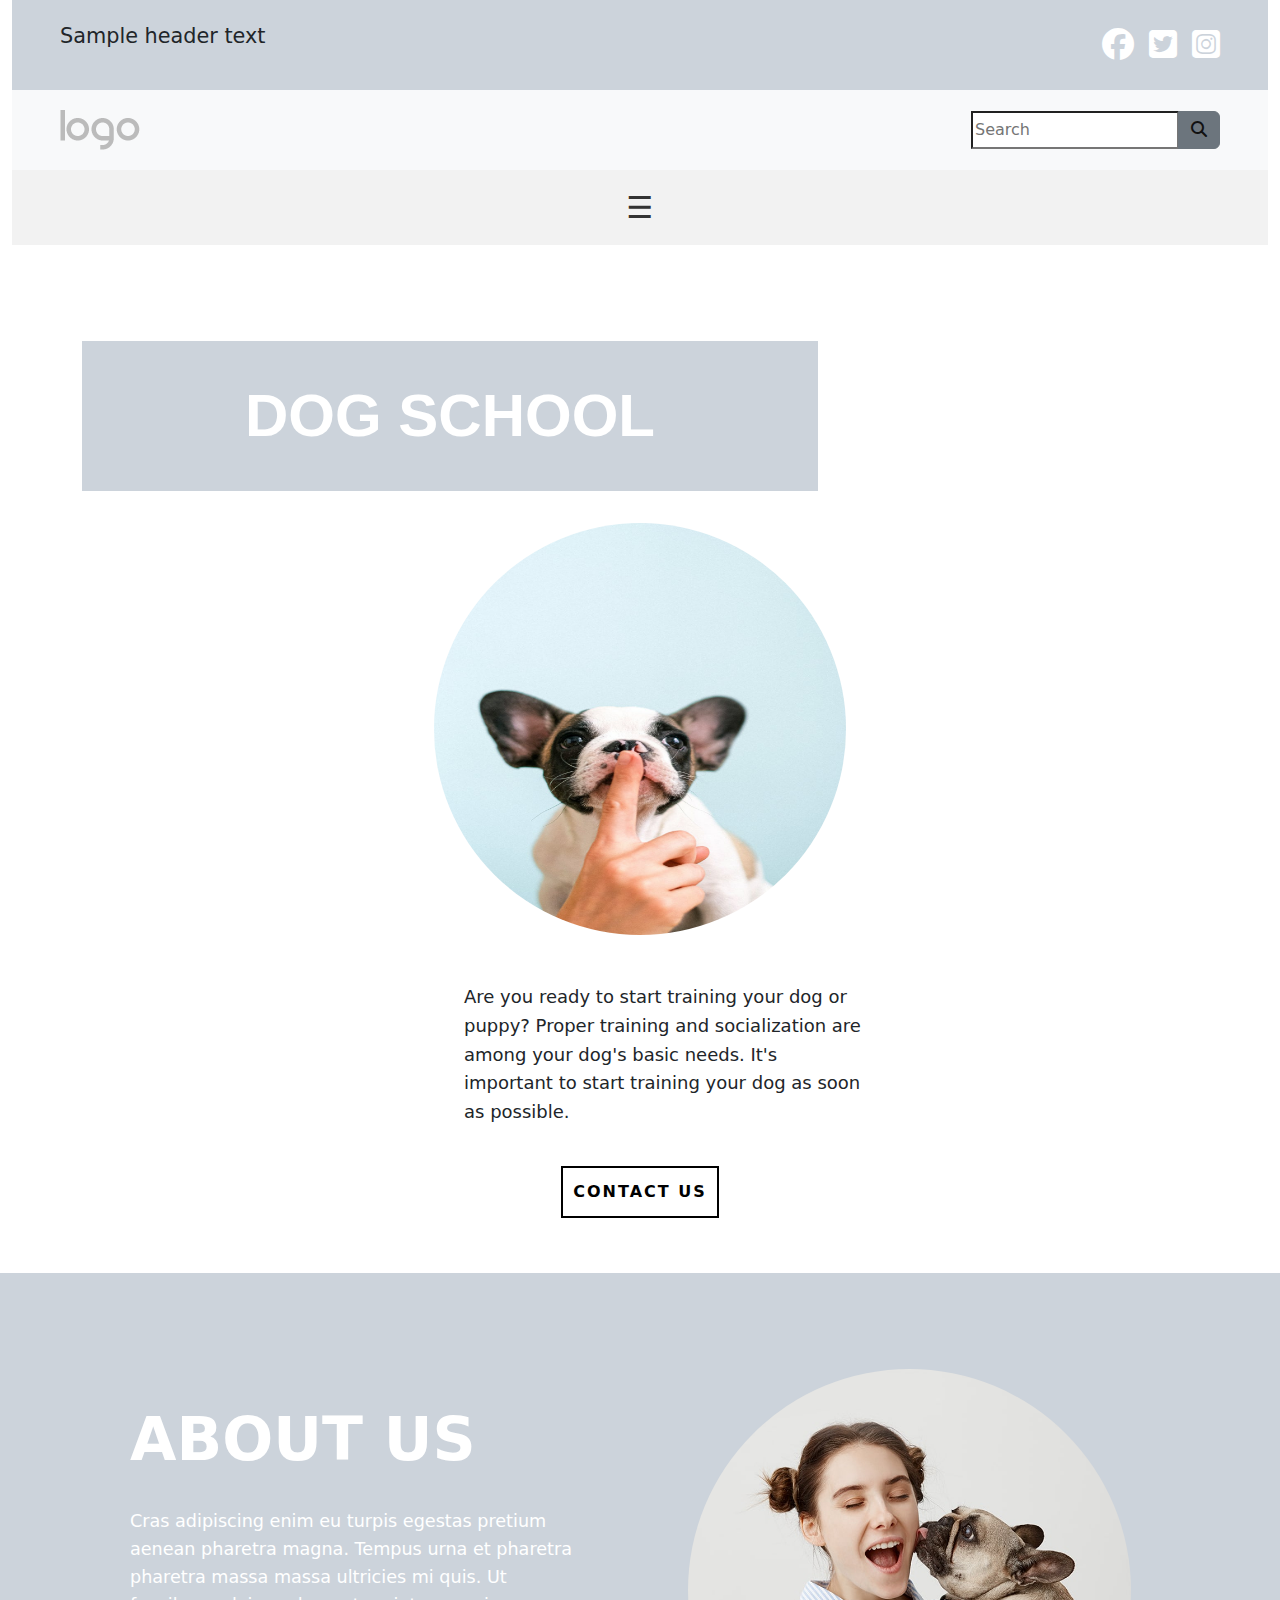
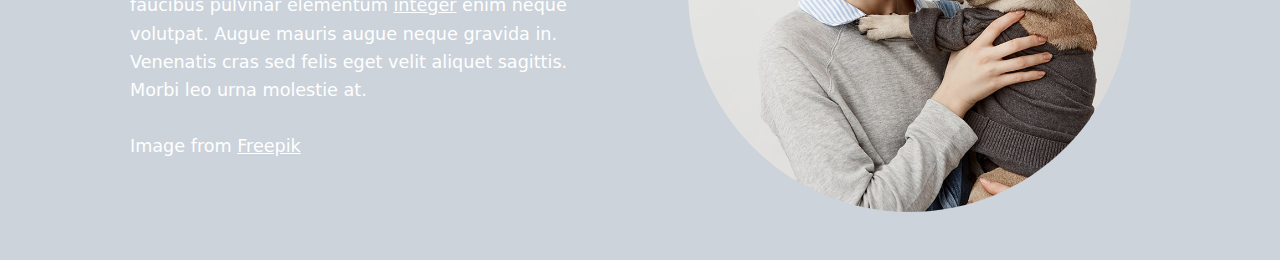
==== index.html @ 26f4e3e9 "about section" ====
<!DOCTYPE html>
<html lang="en">
  <head>
    <meta charset="UTF-8" />
    <meta name="viewport" content="width=device-width, initial-scale=1.0" />
    <title>Raising dogs HTML Template Live Demo</title>
    <link rel="stylesheet" href="./style.css" />
    <link
      rel="stylesheet"
      href="https://cdn.jsdelivr.net/npm/bootstrap@5.3.3/dist/css/bootstrap.min.css"
    />
    <link rel="stylesheet" href="https://cdnjs.cloudflare.com/ajax/libs/font-awesome/6.7.2/css/all.min.css" integrity="sha512-Evv84Mr4kqVGRNSgIGL/F/aIDqQb7xQ2vcrdIwxfjThSH8CSR7PBEakCr51Ck+w+/U6swU2Im1vVX0SVk9ABhg==" crossorigin="anonymous" referrerpolicy="no-referrer"/>
  </head>
  <body>
    <header>
      <div class="container-fluid">
        <div class="row">
          <div class="col-lg-12">
            <div class="social-media d-flex justify-content-between align-items-center" style="background-color: #ccd3db; height: 90px">
              <p class="ms-5" style="font-weight: 500; font-size: 1.3rem">
                Sample header text
              </p>
              <div class="icons me-5" style="word-spacing: 10px">
                <a href="#"><i class="fa-brands fa-facebook fa-2xl text-align-center" style="color: white"></i></a>
                <a href="#"><i class="fa-brands fa-square-twitter fa-2xl text-align-center"  style="color: white" ></i></a>
                <a href="#" ><i class="fa-brands fa-square-instagram fa-2xl text-align-center"  style="color: white" ></i></a>
              </div>
            </div>
          </div>
          <div class="col-lg-12">
            <div class="logo-search bg-light d-flex justify-content-between align-items-center" style="height: 80px">
              <a href="#"><img class="ms-5" src="./images/default-logo.png" alt=""></a>
              <form action="#">
                <div class="search input-group me-5">
                  <input type="search" placeholder="Search" />
                  <button type="submit" class="btn btn-secondary">
                    <i class="fa-solid fa-magnifying-glass" style="color: #111111"></i>
                  </button>
                </div>
              </form>
            </div>
          </div>
          <!-- navbar -->
          <div class="col-lg-12">
            <div class="nav-button d-flex justify-content-center align-items-center" style="background-color: #f2f2f2; height: 75px; cursor: pointer">
              <span class="nav-btn" id="nav-btn">
                <nav>
                  <div class="sidebar" id="sidebar">
                    <button class="close-btn" id="closeBtn">X</button>
                    <ul>
                      <li><a href="index.html">Home</a></li>
                      <li><a href="about.html">About</a></li>
                      <li><a href="contact.html">Contact</a></li>
                    </ul>
                  </div>
                  <div class="content">
                    <button class="menu-btn" id="menuBtn">☰</button>
                  </div>
                </nav>
              </span>
            </div>
          </div>
        </div>
      </div>
    </header>
    <!-- dog school  -->
<section class="Dog-School1">
  <div class="container">
    <div class="row mt-5">
      <div class="col-lg-8 col-md-6">
        <div class="content mt-5">
          <h1
            class="text-white d-flex justify-content-center align-items-center"
            style="
              height: 150px;
              background-color: #ccd3db;
              text-transform: uppercase;
              font-weight: 900;
              font-size: 3.75rem;
              font-family: Roboto, sans-serif;
            "
          >
            Dog Sch​ool
          </h1>
        </div>
      </div>
      <div class="col-lg-12">
        <div class="content mt-4">
          <div class="image d-flex justify-content-center">
            <img
              style="
                height: 412px;
                width: 412px;
                background-position: 50% 100%;
                border-radius: 50%;
              "
              src="./images/pexels-photo-4587991.jpeg"
              alt=""
            />
          </div>
          <div class="explain d-flex justify-content-center">
            <h5
              class="mt-5 ms-5"
              style="font-size: 1.125rem; line-height: 1.6; width: 400px"
            >
              Are you ready to start training your dog or puppy? Proper
              training and socialization are among your dog's basic needs.
              It's important to start training your dog as soon as possible.
            </h5>
          </div>
          <div class="btn d-flex justify-content-center">
            <a
              class="mt-4 text-black"
              style="
                text-decoration: none;
                text-transform: uppercase;
                font-weight: 600;
                letter-spacing: 2px;
                padding: 12px 10px;
              "
              href=""
              >contact us</a
            >
          </div>
        </div>
      </div>
    </div>
  </div>
</section>
    
    <!-- about section -->
  <section
  class="about-setion mt-5 d-flex justify-content-center"
  style="background-color: #ccd3db"
>
  <div class="container">
    <div class="row">
      <div class="col-md-6 justify-content-center">
        <div class="item text-align-left align-items-center mt-5 p-5">
          <h1
            class="text-white"
            style="
              margin-top: 50px;
              font-size: 3.75rem;
              font-weight: 700;
              line-height: 40px;
              text-transform: uppercase;
            "
          >
            about us
          </h1>
          <p
            class="text-white d-block mt-5"
            style="font-size: 1.1rem; line-height: 1.6"
          >
            Cras adipiscing enim eu turpis egestas pretium aenean pharetra
            magna. Tempus urna et pharetra pharetra massa massa ultricies mi
            quis. Ut faucibus pulvinar elementum
            <a class="text-white" href="#">integer</a> enim neque volutpat.
            Augue mauris augue neque gravida in. Venenatis cras sed felis
            eget velit aliquet sagittis. Morbi leo urna molestie at.
            <br /><br />Image from
            <a class="text-white" href="#">Freepik</a>
          </p>
        </div>
      </div>
      <div class="col-md-6 mt-5 justify-content-center p-5">
        <img
          style="
            position: relative;
            width: 443px;
            height: 443px;
            border-radius: 50%;
          "
          src="./images/sxa-min.jpg"
          alt=""
        />
      </div>
    </div>
  </div>
</section>

    <script src="app.js"></script>
    <script
      src="https://cdn.jsdelivr.net/npm/@popperjs/core@2.11.8/dist/umd/popper.min.js"
      integrity="sha384-I7E8VVD/ismYTF4hNIPjVp/Zjvgyol6VFvRkX/vR+Vc4jQkC+hVqc2pM8ODewa9r"
      crossorigin="anonymous"
    ></script>
    <script
      src="https://cdn.jsdelivr.net/npm/bootstrap@5.3.3/dist/js/bootstrap.min.js"
      integrity="sha384-0pUGZvbkm6XF6gxjEnlmuGrJXVbNuzT9qBBavbLwCsOGabYfZo0T0to5eqruptLy"
      crossorigin="anonymous"
    ></script>
  </body>
</html>
---- style.css ----
.about-setion p a:hover{
 text-decoration: none;
}

.Dog-School1 a{
    border: black solid 2px;
}

.Dog-School1 a:hover{
    border: none;
}


.Dog-School2 a{
    border: black solid 2px;
}

.Dog-School2 a:hover{
    border: none;
}
.vet-clinic{
    background-image: url(./images/pexelsphoto406014.jpeg);
    background-position: 50% 50%;
    background-size: cover;
    height: 700px;
}

.sign-up a{
    text-decoration: none;
    color: black;
    font-weight: 700;
    font-size: 1.25rem;
    letter-spacing: 1px;
}
.sign-up a:hover{
 color:#b9c1cc ;
}

/* navbar */

.sidebar {
    position: fixed;
    top: 0;
    left: -250px;
    width: 250px;
    height: 100%;
    background-color: #333;
    color: white;
    overflow: hidden;
    transition: 0.3s;
    z-index: 1000;
  }
  .sidebar ul {
    list-style-type: none;
    padding: 0;
    margin: 20px 0;
  }
  .sidebar ul li {
    padding: 15px;
    text-align: center;
  }
  .sidebar ul li a {
    color: white;
    text-decoration: none;
    display: block;
  }
  .sidebar ul li a:hover {
    background-color: #575757;
  }
  .close-btn {
    position: absolute;
    top: 10px;
    right: 10px;
    font-size: 20px;
    cursor: pointer;
    color: white;
    background: none;
    border: none;
  }
.menu-btn {
    font-size: 30px;
    cursor: pointer;
    border: none;
    background: none;
    color: #333;
    top: 20px;
    left: 20px;
    z-index: 1100;
  }
  .content {
    margin-left: 0;
    transition: 0.3s;
  }

  /*web section */
  .web-section a{
    color: #adcce9;
  }
  .web-section a:hover{
    color: #727070;
    text-decoration: none;
  }
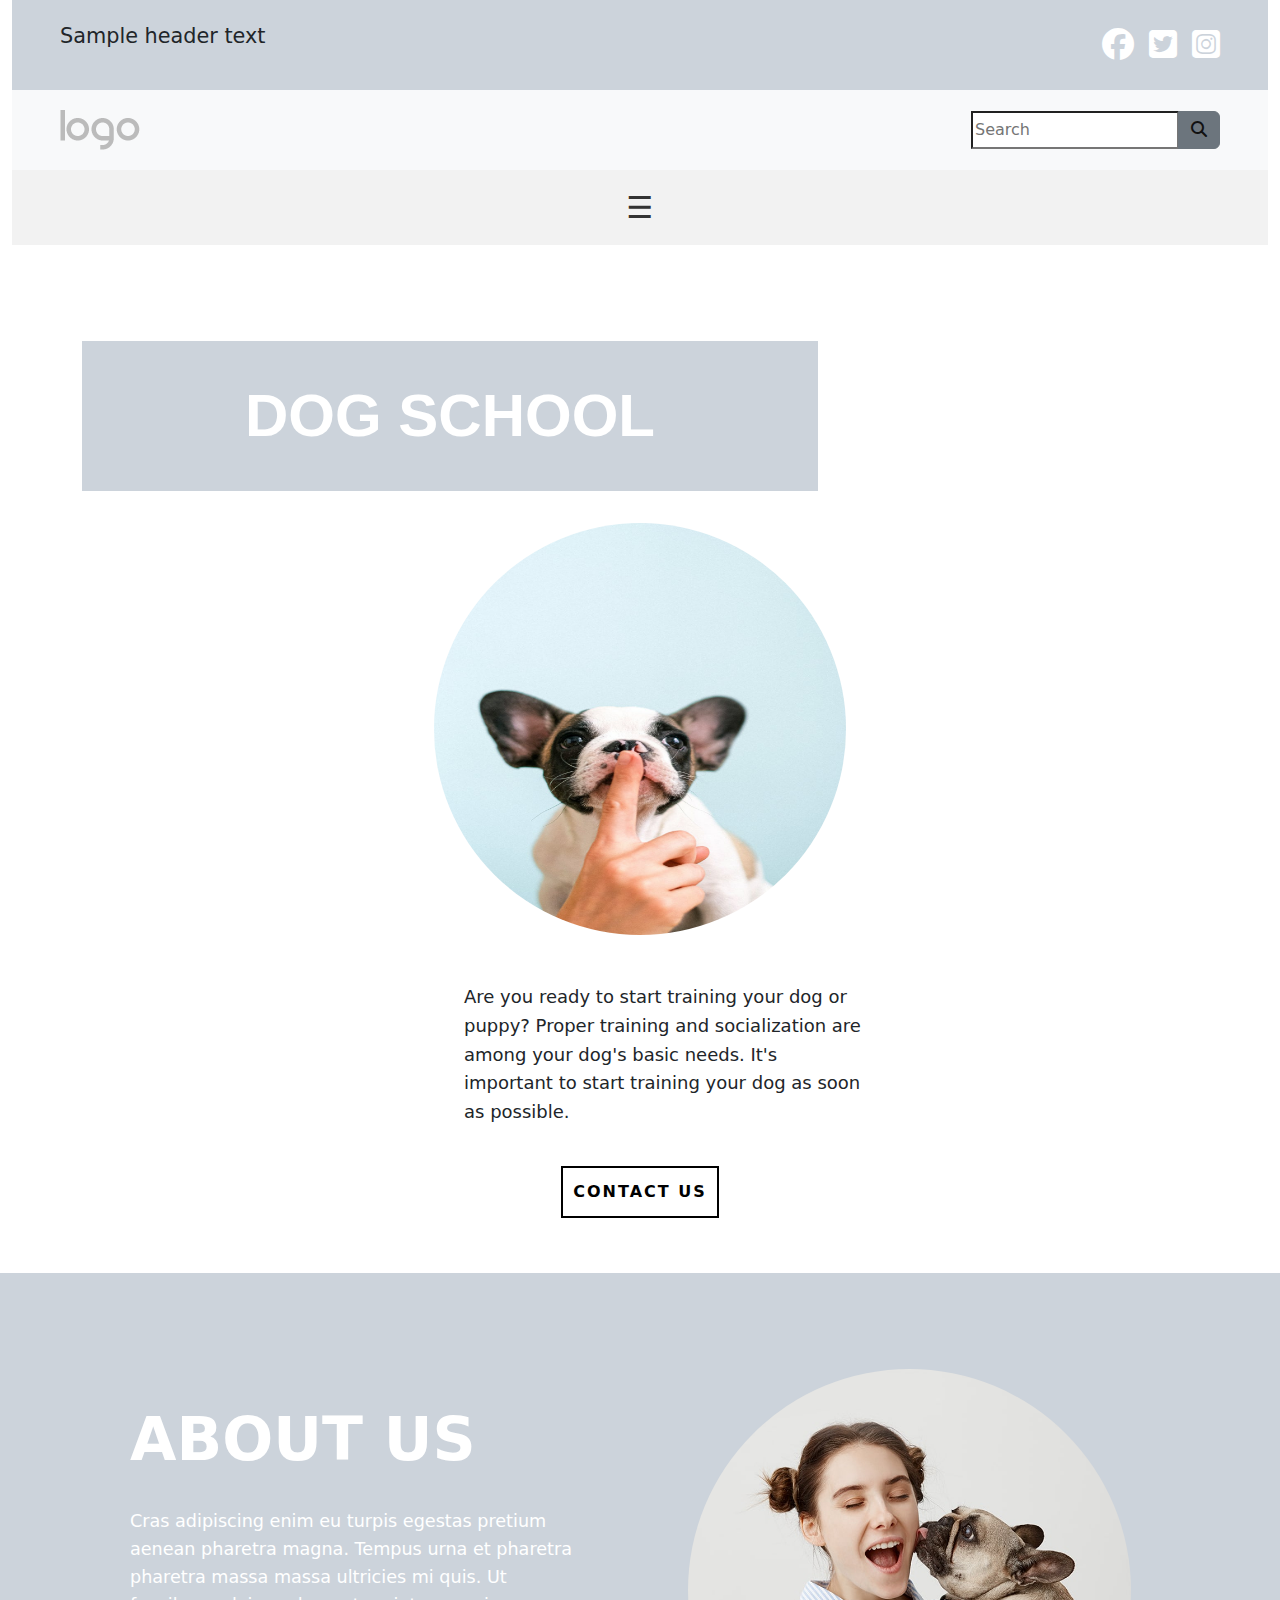
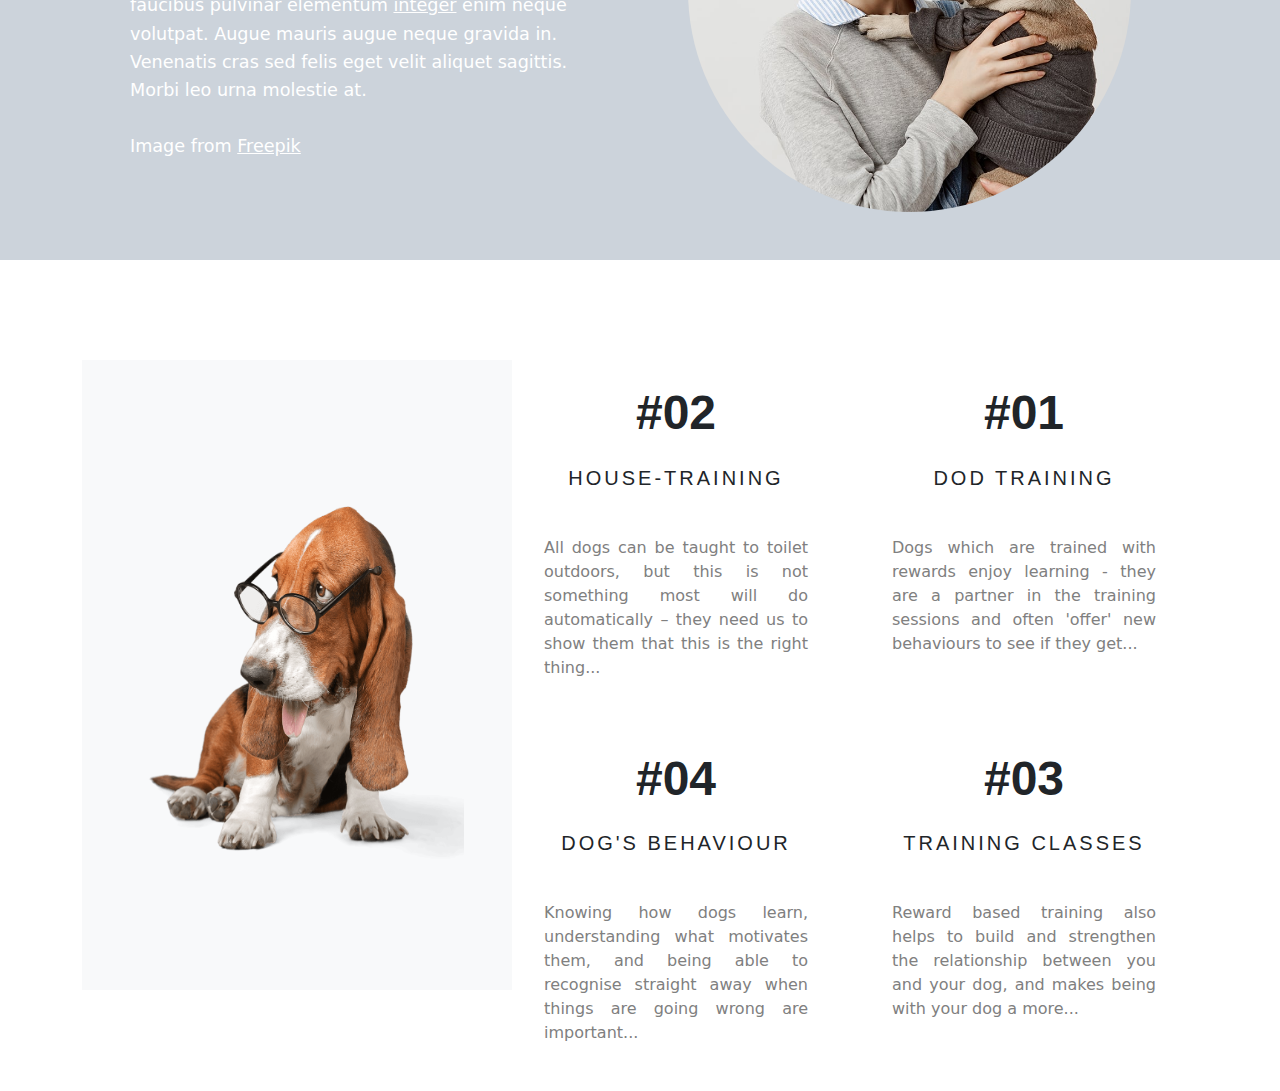
==== commit 2dd8fd2b: "our services section" ====
--- a/index.html
+++ b/index.html
@@ -178,7 +178,170 @@
       </div>
     </div>
   </div>
-</section>
+  </section>
+
+  <!-- our services section -->
+  <section class="our-services position-relative d-block mt-5">
+    <div class="container" style="margin-top: 100px">
+      <div class="row">
+        <div class="col-lg-4 col-md-12">
+          <div
+            class="image p-5 bg-light d-flex justify-content-center align-items-center"
+            style="flex-direction: column; height: 630px; width: 430px"
+          >
+            <img
+              class="img-fluid"
+              style="height: 375px; width: 400px"
+              src="./images/billionphotos1630296min.png"
+              alt=""
+            />
+          </div>
+        </div>
+        <div class="col-lg-8 col-md-12 gx-5">
+          <div class="row" style="padding-left: 40px">
+            <div class="col-lg-6 col-md-6 col-sm-12 gy-4">
+              <div class="content text-center">
+                <h1
+                  style="
+                    font-size: 48px;
+                    font-weight: 700;
+                    font-family: Roboto, sans-serif;
+                  "
+                >
+                  #02
+                </h1>
+                <h5
+                  class="mt-4"
+                  style="
+                    font-size: 20px;
+                    font-family: Roboto, sans-serif;
+                    text-transform: uppercase;
+                    letter-spacing: 3px;
+                    position: relative;
+                    font-weight: 400;
+                  "
+                >
+                  House-training
+                </h5>
+                <p
+                  class="mt-3"
+                  style="padding: 30px; text-align: justify; color: #808080"
+                >
+                  All dogs can be taught to toilet outdoors, but this is not
+                  something most will do automatically – they need us to show
+                  them that this is the right thing...
+                </p>
+              </div>
+            </div>
+            <div class="col-lg-6 col-md-6 col-sm-12 gy-4">
+              <div class="content text-center">
+                <h1
+                  style="
+                    font-size: 48px;
+                    font-weight: 700;
+                    font-family: Roboto, sans-serif;
+                  "
+                >
+                  #01
+                </h1>
+                <h5
+                  class="mt-4"
+                  style="
+                    font-size: 20px;
+                    font-family: Roboto, sans-serif;
+                    text-transform: uppercase;
+                    letter-spacing: 3px;
+                    position: relative;
+                    font-weight: 400;
+                  "
+                >
+                  Dod Training
+                </h5>
+                <p
+                  class="mt-3"
+                  style="padding: 30px; text-align: justify; color: #808080"
+                >
+                  Dogs which are trained with rewards enjoy learning - they
+                  are a partner in the training sessions and often 'offer' new
+                  behaviours to see if they get...
+                </p>
+              </div>
+            </div>
+            <div class="col-lg-6 col-md-6 col-sm-12 gy-4">
+              <div class="content text-center">
+                <h1
+                  style="
+                    font-size: 48px;
+                    font-weight: 700;
+                    font-family: Roboto, sans-serif;
+                  "
+                >
+                  #04
+                </h1>
+                <h5
+                  class="mt-4"
+                  style="
+                    font-size: 20px;
+                    font-family: Roboto, sans-serif;
+                    text-transform: uppercase;
+                    letter-spacing: 3px;
+                    position: relative;
+                    font-weight: 400;
+                  "
+                >
+                  dog's behaviour
+                </h5>
+                <p
+                  class="mt-3"
+                  style="padding: 30px; text-align: justify; color: #808080"
+                >
+                  Knowing how dogs learn, understanding what motivates them,
+                  and being able to recognise straight away when things are
+                  going wrong are important...
+                </p>
+              </div>
+            </div>
+            <div class="col-lg-6 col-md-6 col-sm-12 gy-4">
+              <div class="content text-center">
+                <h1
+                  style="
+                    font-size: 48px;
+                    font-weight: 700;
+                    font-family: Roboto, sans-serif;
+                  "
+                >
+                  #03
+                </h1>
+                <h5
+                  class="mt-4"
+                  style="
+                    font-size: 20px;
+                    font-family: Roboto, sans-serif;
+                    text-transform: uppercase;
+                    letter-spacing: 3px;
+                    position: relative;
+                    font-weight: 400;
+                  "
+                >
+                  Training classes
+                </h5>
+                <p
+                  class="mt-3"
+                  style="padding: 30px; text-align: justify; color: #808080"
+                >
+                  Reward based training also helps to build and strengthen the
+                  relationship between you and your dog, and makes being with
+                  your dog a more...
+                </p>
+              </div>
+            </div>
+          </div>
+        </div>
+      </div>
+    </div>
+  </section>
+
+   
 
     <script src="app.js"></script>
     <script
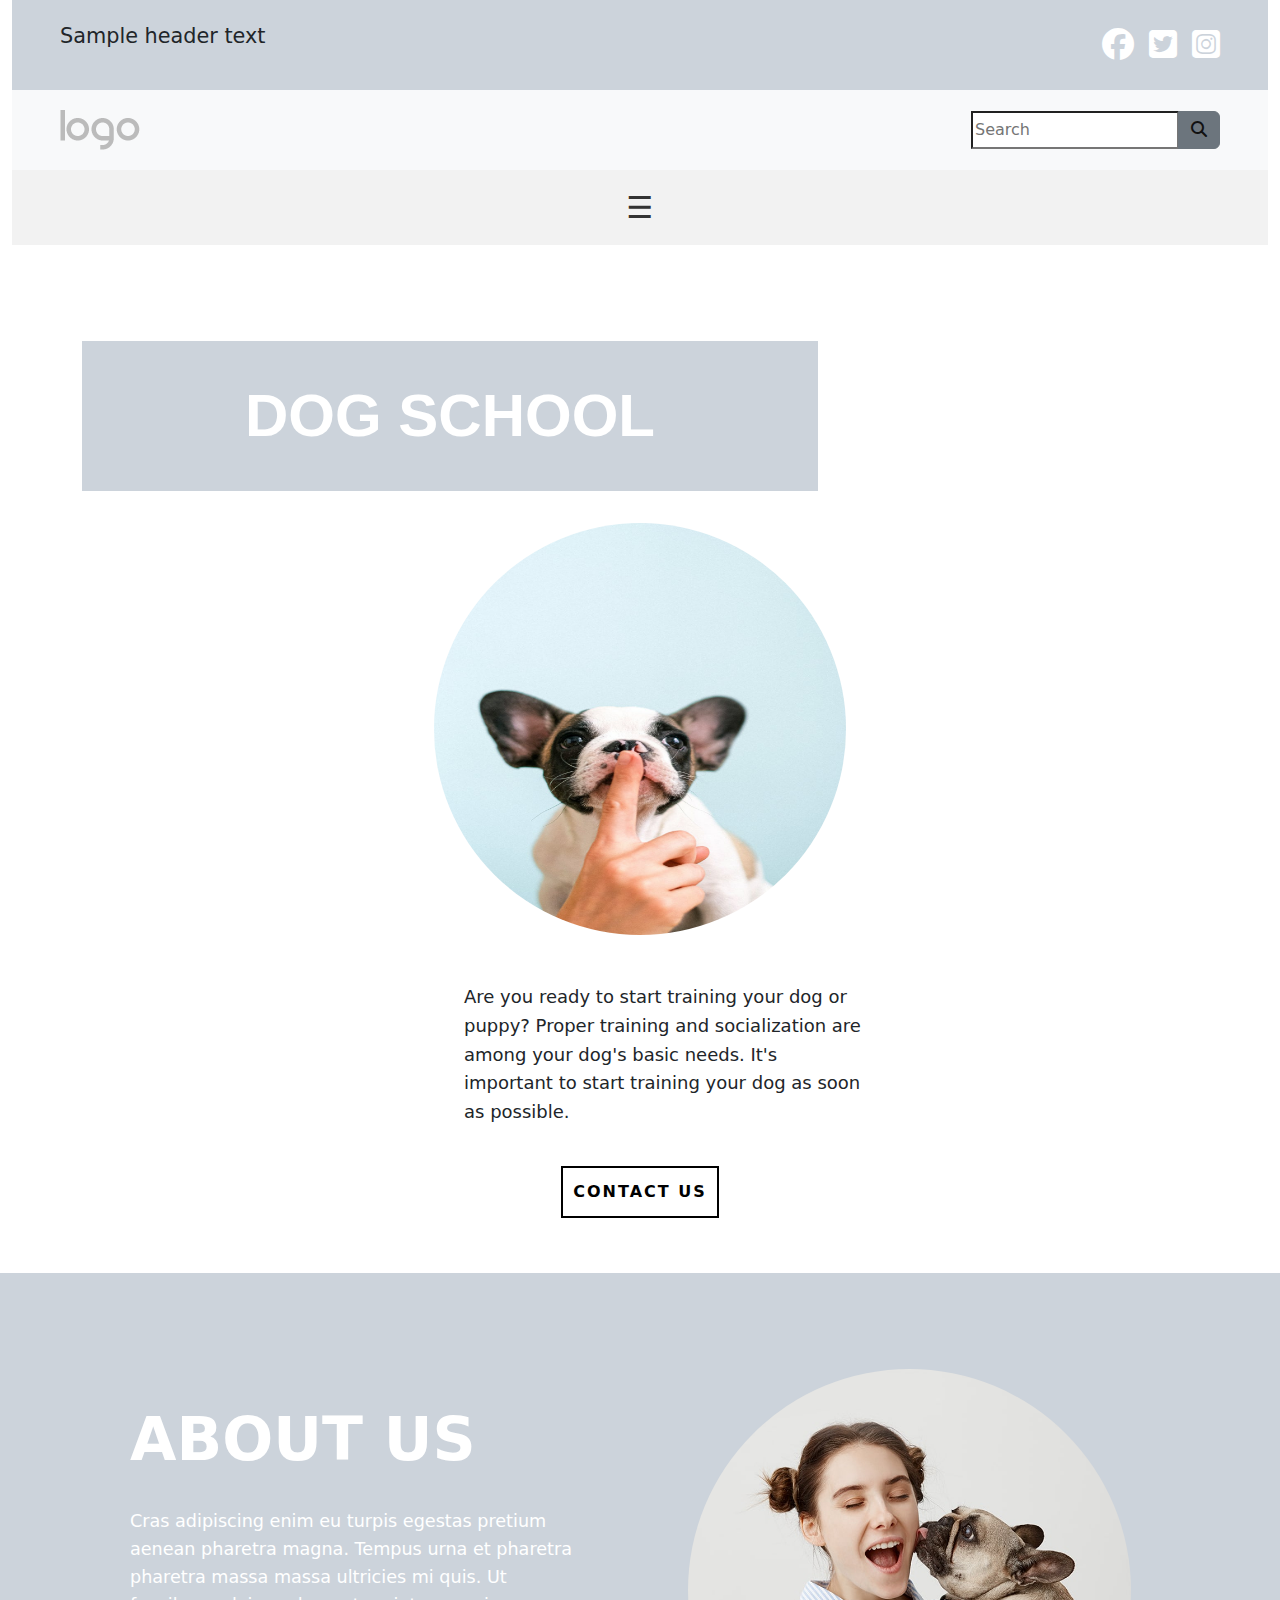
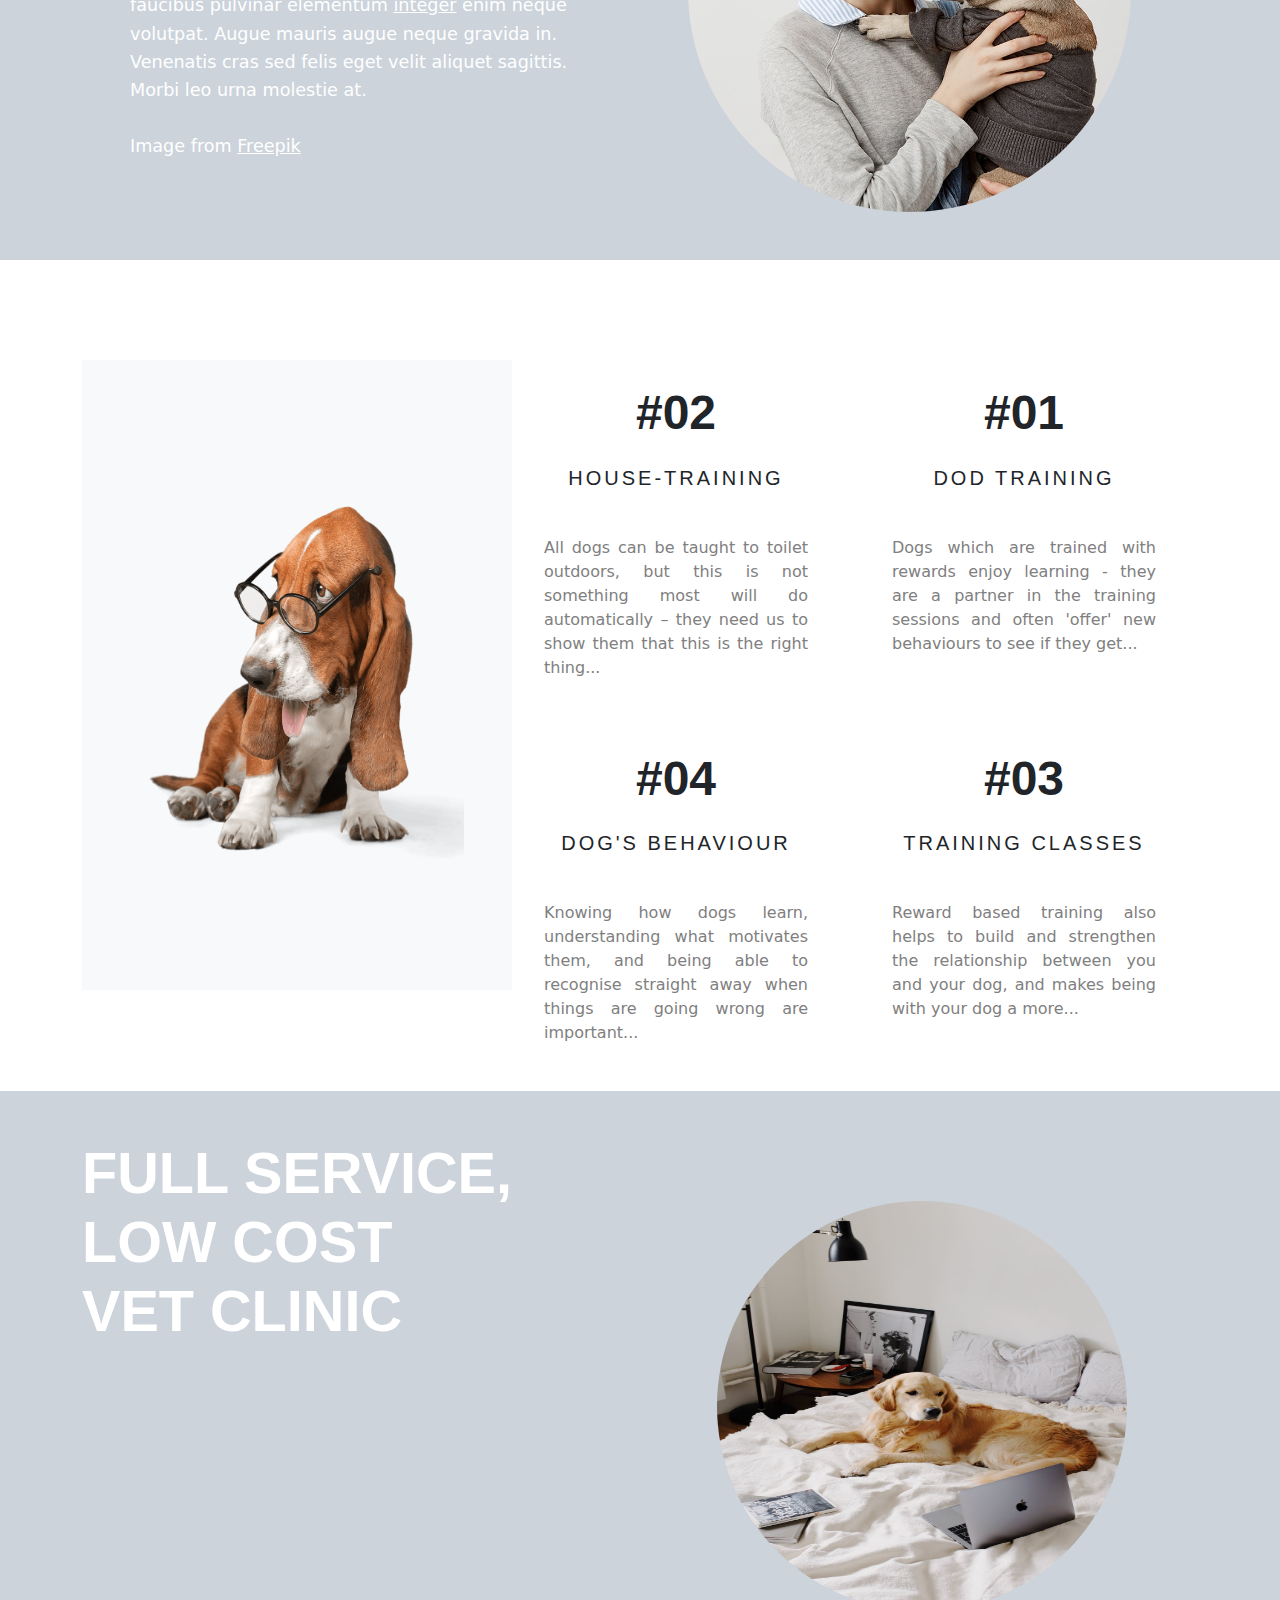
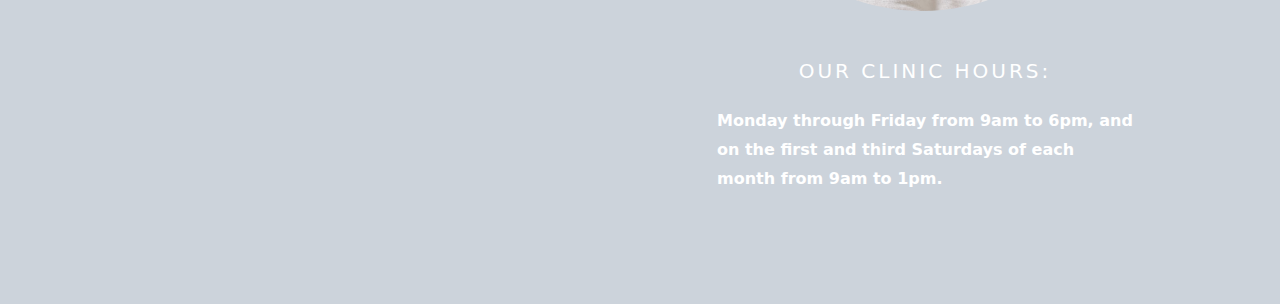
==== commit b1262480: "full service" ====
--- a/index.html
+++ b/index.html
@@ -341,6 +341,61 @@
     </div>
   </section>
 
+  <!-- full service  -->
+  <section
+    class="full-service d-block"
+    style="background-color: #ccd3db; position: relative"
+  >
+    <div class="container">
+      <div class="row">
+        <div class="col-lg-6 col-sm-12">
+          <div class="content">
+            <h1
+              class="text-center-sm text-white mt-5 d-flex"
+              style="
+                font-size: 3.6rem;
+                font-family: Roboto, sans-serif;
+                font-weight: 700;
+                text-transform: uppercase;
+                line-height: 1.2;
+              "
+            >
+              Full Service, <br />
+              Low Cost <br />Vet Clinic
+            </h1>
+          </div>
+        </div>
+        <div class="col-lg-6 col-sm-12">
+          <div class="content text-align-center" style="margin: 110px 65px">
+            <img
+              style="height: 410px; width: 410px; border-radius: 50%"
+              src="./images/pexels-photo-4297820.jpeg"
+              alt=""
+            />
+            <h3
+              class="text-white mt-5 text-center"
+              style="
+                font-size: 1.25rem;
+                font-weight: 400;
+                text-transform: uppercase;
+                letter-spacing: 3px;
+              "
+            >
+              Our clinic hours:
+            </h3>
+            <p
+              class="text-white mt-4"
+              style="font-weight: 700; line-height: 1.8"
+            >
+              Monday through Friday from 9am to 6pm, and on the first and
+              third Saturdays of each month from 9am to 1pm.
+            </p>
+          </div>
+        </div>
+      </div>
+    </div>
+  </section>
+
    
 
     <script src="app.js"></script>
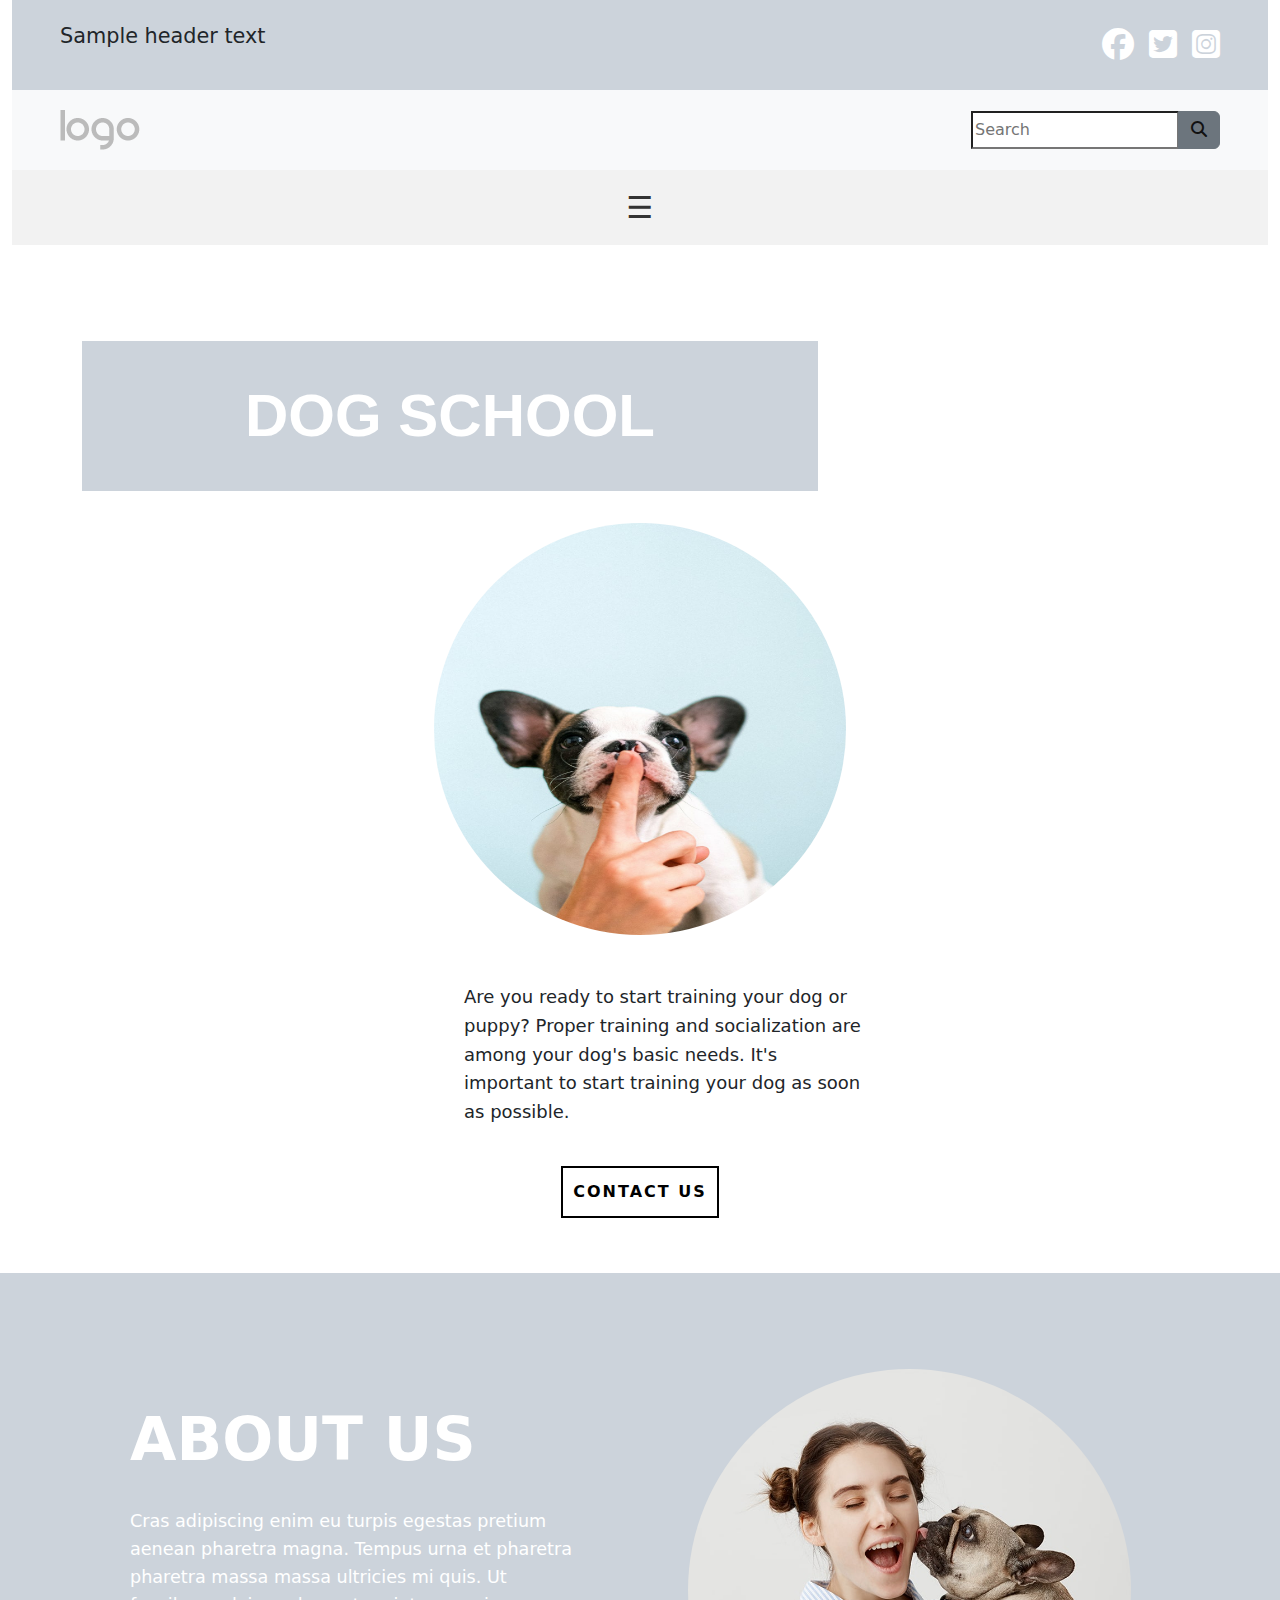
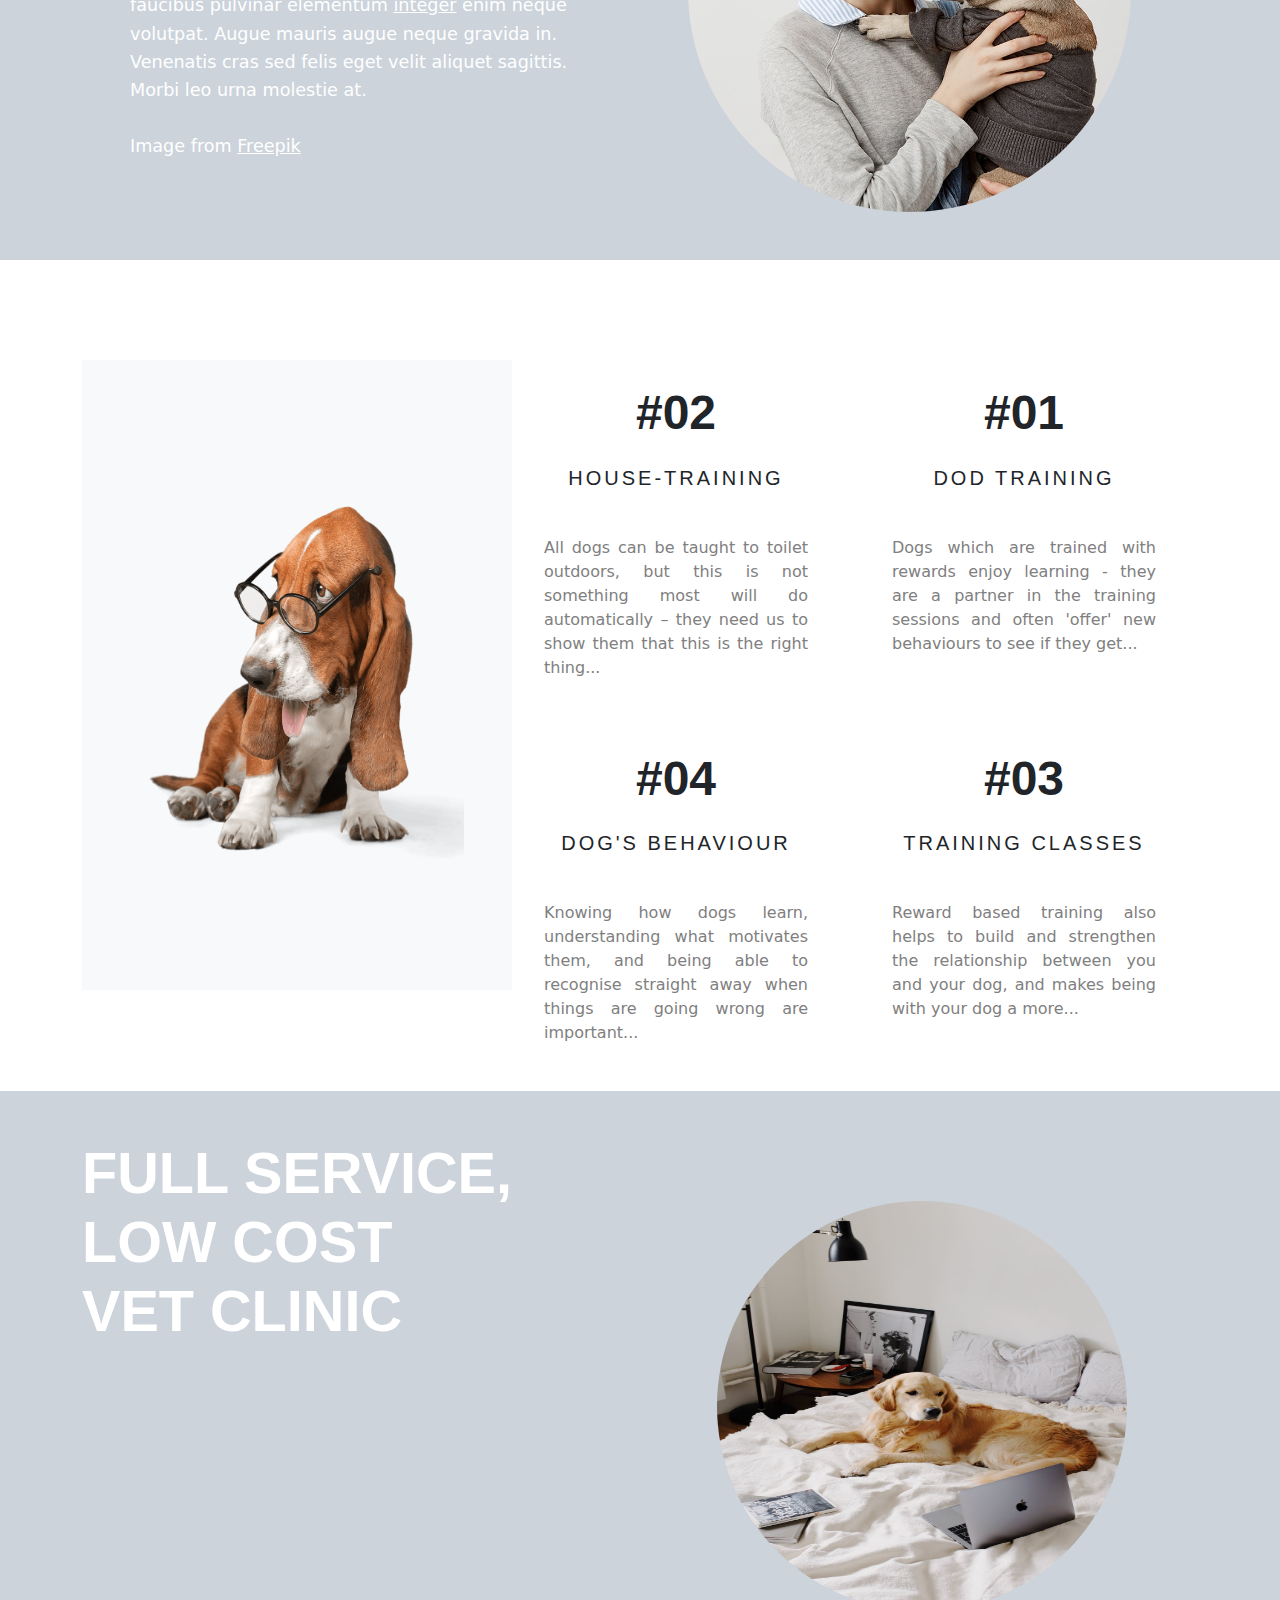
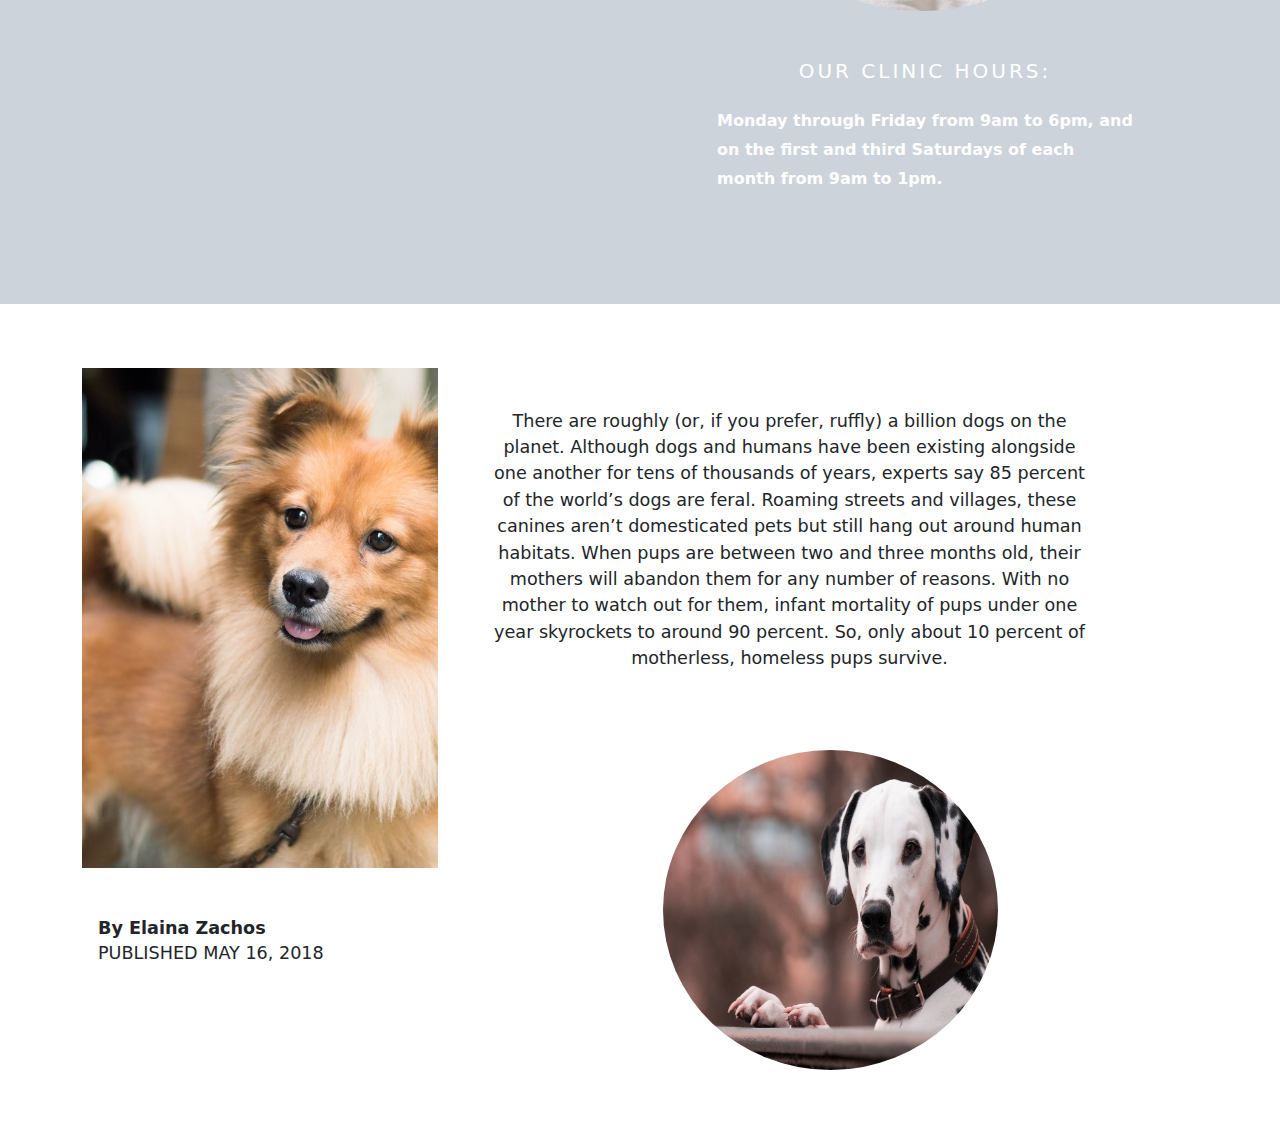
==== commit caa37ac0: "information about dogs section" ====
--- a/index.html
+++ b/index.html
@@ -396,6 +396,72 @@
     </div>
   </section>
 
+   <!-- information about dogs -->
+   <section class="information about dogs bg-white">
+    <div class="container">
+      <div class="row mt-5">
+        <div class="col-lg-4">
+          <div class="content">
+            <img
+              class="d-block img-fluid mt-3"
+              style="
+                height: 500px;
+                width: 100%;
+                overflow: hidden;
+                object-fit: cover;
+              "
+              src="./images/74f8417d200dd4981d210a70cda5d30b.jpeg"
+              alt=""
+            />
+          </div>
+          <p class="mt-5 ms-3" style="line-height: 25px; font-size: 1.1rem">
+            <b style="font-weight: bold">By Elaina Zachos</b> <br />
+            PUBLISHED MAY 16, 2018
+          </p>
+        </div>
+        <div class="col-lg-8">
+          <div
+            class="content p-3 justify-content-center"
+            style="flex-direction: column"
+          >
+            <p
+              class="mt-4 p-3"
+              style="
+                margin-right: 81px;
+                margin-left: 0;
+                font-size: 1.1rem;
+                text-align: center;
+              "
+            >
+              There are roughly (or, if you prefer, ruffly) a billion dogs on
+              the planet. Although dogs and humans have been existing
+              alongside one another for tens of thousands of years, experts
+              say 85 percent of the world’s dogs are feral. Roaming streets
+              and villages, these canines aren’t domesticated pets but still
+              hang out around human habitats. When pups are between two and
+              three months old, their mothers will abandon them for any number
+              of reasons. With no mother to watch out for them, infant
+              mortality of pups under one year skyrockets to around 90
+              percent. So, only about 10 percent of motherless, homeless pups
+              survive.
+            </p>
+            <div class="image d-flex">
+              <img
+                style="
+                  height: 320px;
+                  width: 335px;
+                  border-radius: 50%;
+                  margin: 47px auto;
+                "
+                src="./images/186866e91addc7c84152eff5d1d1b29e.jpeg"
+                alt=""
+              />
+            </div>
+          </div>
+        </div>
+      </div>
+    </div>
+  </section>
    
 
     <script src="app.js"></script>
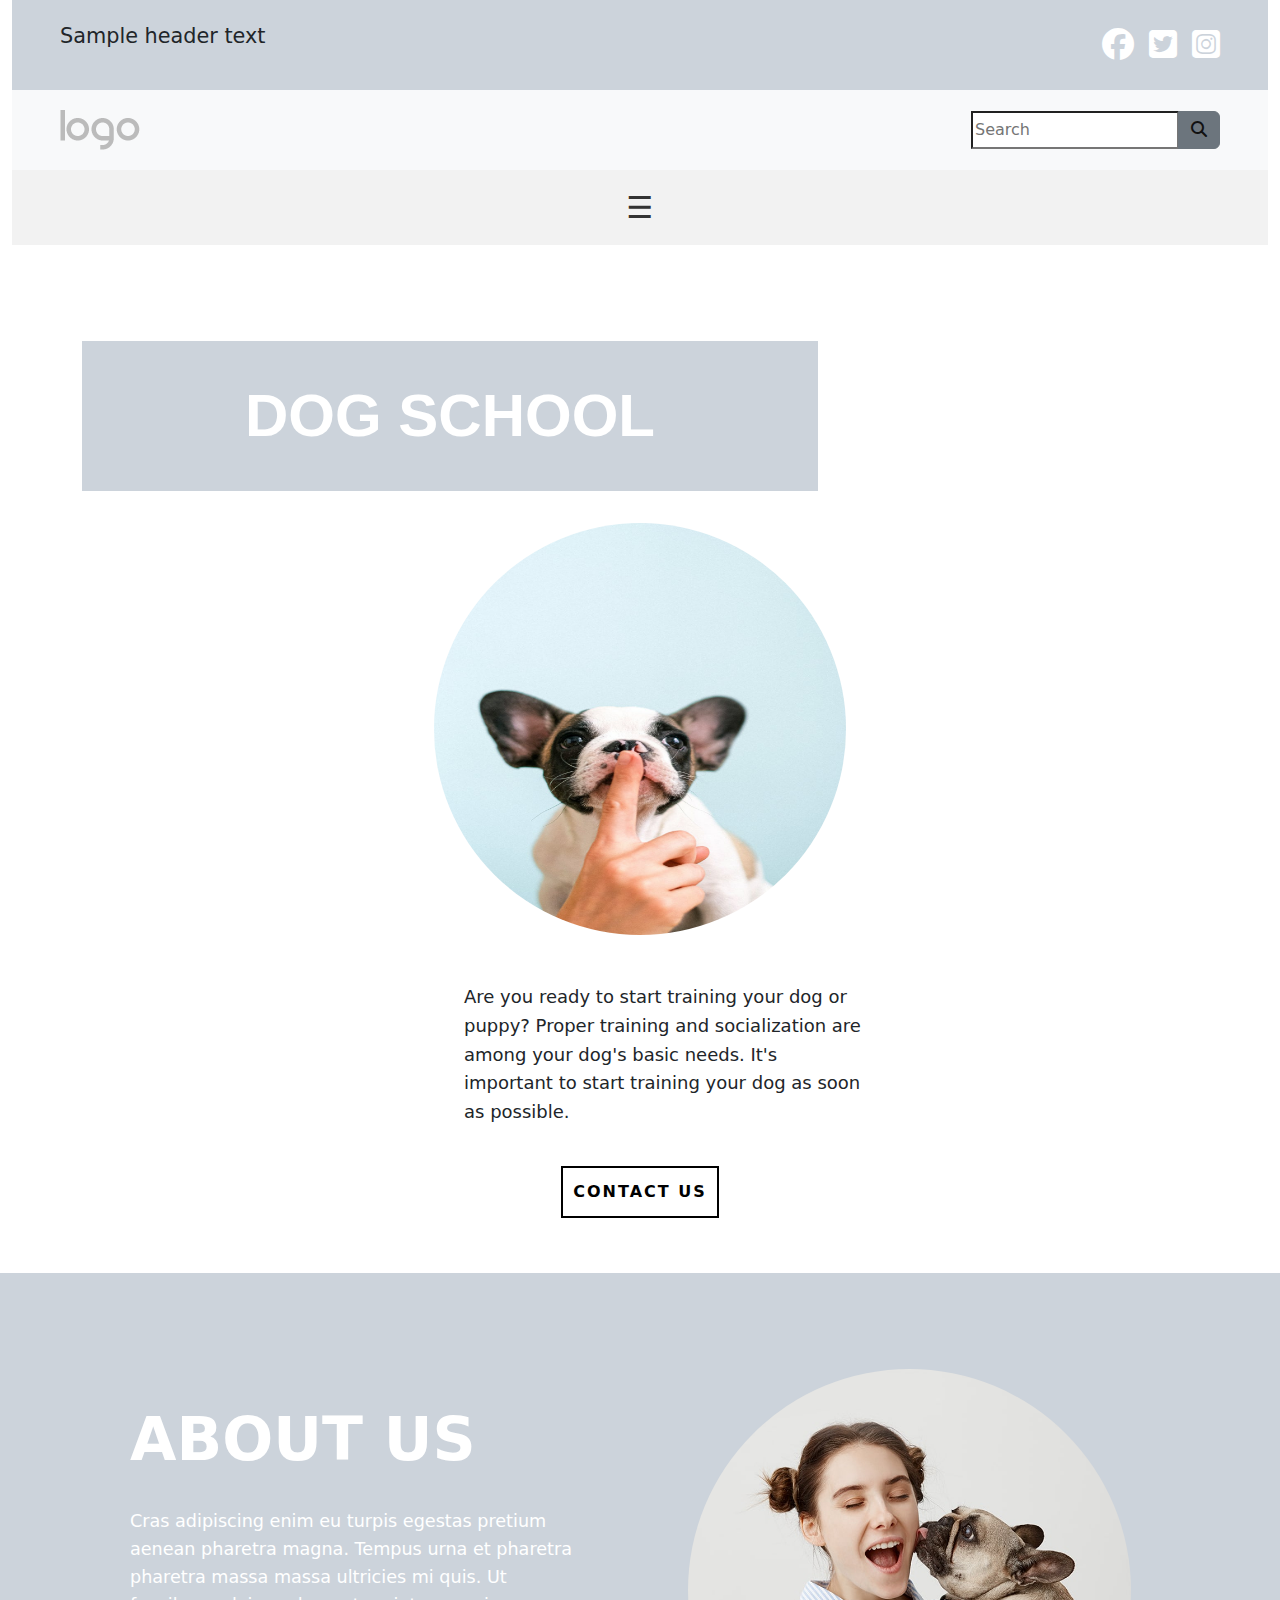
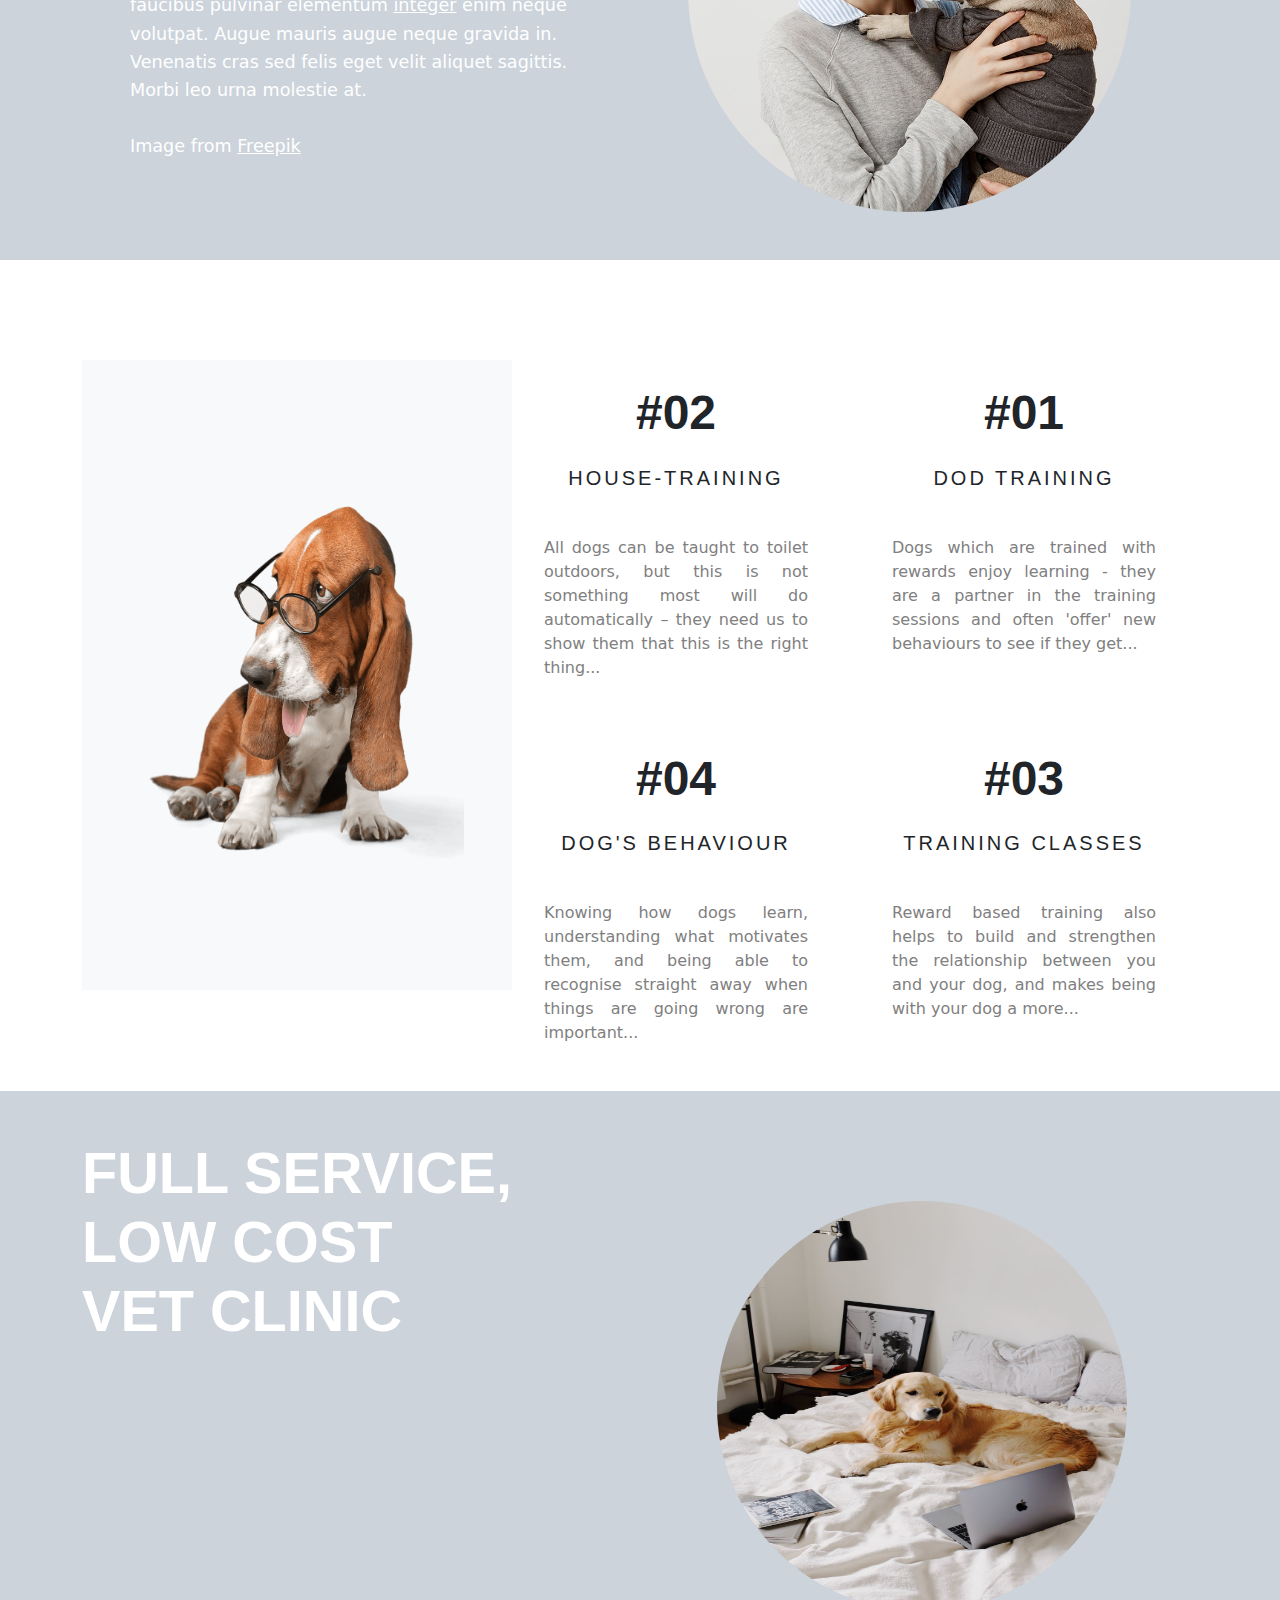
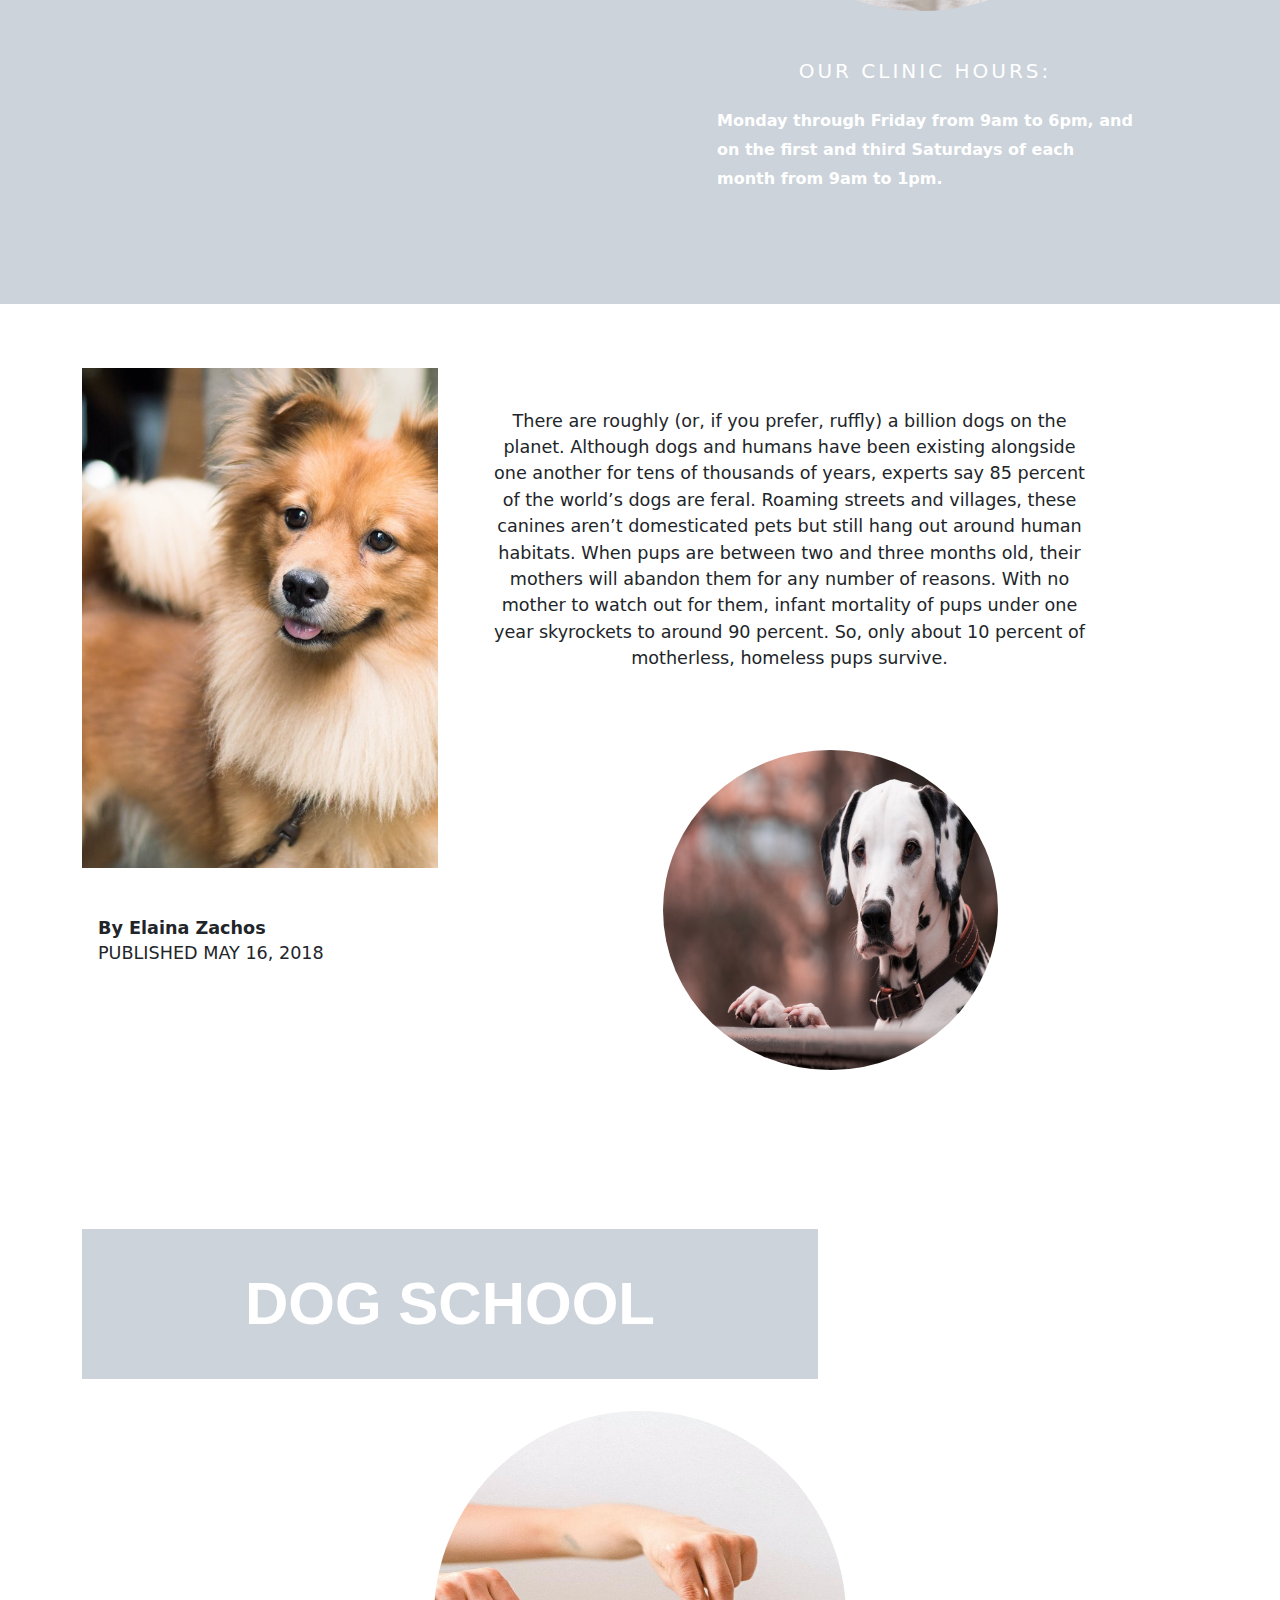
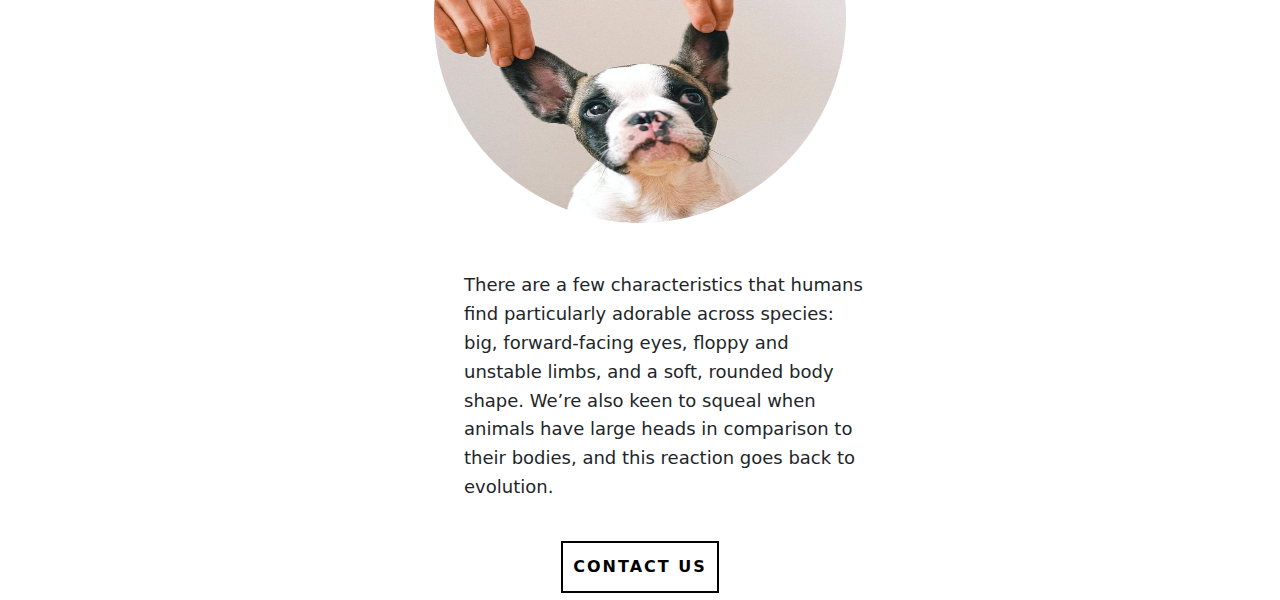
==== commit 4c071557: "second dog shcool section" ====
--- a/index.html
+++ b/index.html
@@ -396,8 +396,8 @@
     </div>
   </section>
 
-   <!-- information about dogs -->
-   <section class="information about dogs bg-white">
+  <!-- information about dogs -->
+  <section class="information about dogs bg-white">
     <div class="container">
       <div class="row mt-5">
         <div class="col-lg-4">
@@ -462,6 +462,74 @@
       </div>
     </div>
   </section>
+  
+  <!-- dog school 2 -->
+  <section class="Dog-School2">
+    <div class="container">
+      <div class="row mt-5">
+        <div class="col-lg-8">
+          <div class="content mt-5">
+            <h1
+              class="text-white d-flex justify-content-center align-items-center"
+              style="
+                height: 150px;
+                background-color: #ccd3db;
+                text-transform: uppercase;
+                font-weight: 900;
+                font-size: 3.75rem;
+                font-family: Roboto, sans-serif;
+              "
+            >
+              Dog Sch​ool
+            </h1>
+          </div>
+        </div>
+        <div class="col-lg-12">
+          <div class="content mt-4">
+            <div class="image d-flex justify-content-center">
+              <img
+                style="
+                  height: 412px;
+                  width: 412px;
+                  background-position: 50% 100%;
+                  border-radius: 50%;
+                "
+                src="./images/pexels-photo-4587998.jpeg"
+                alt=""
+              />
+            </div>
+            <div class="explain d-flex justify-content-center">
+              <h5
+                class="mt-5 ms-5"
+                style="font-size: 1.125rem; line-height: 1.6; width: 400px"
+              >
+                There are a few characteristics that humans find particularly
+                adorable across species: big, forward-facing eyes, floppy and
+                unstable limbs, and a soft, rounded body shape. We’re also
+                keen to squeal when animals have large heads in comparison to
+                their bodies, and this reaction goes back to evolution.
+              </h5>
+            </div>
+            <div class="btn d-flex justify-content-center">
+              <a
+                class="mt-4 text-black"
+                style="
+                  text-decoration: none;
+                  text-transform: uppercase;
+                  font-weight: 600;
+                  letter-spacing: 2px;
+                  padding: 12px 10px;
+                "
+                href=""
+                >contact us</a
+              >
+            </div>
+          </div>
+        </div>
+      </div>
+    </div>
+  </section>
+    
    
 
     <script src="app.js"></script>
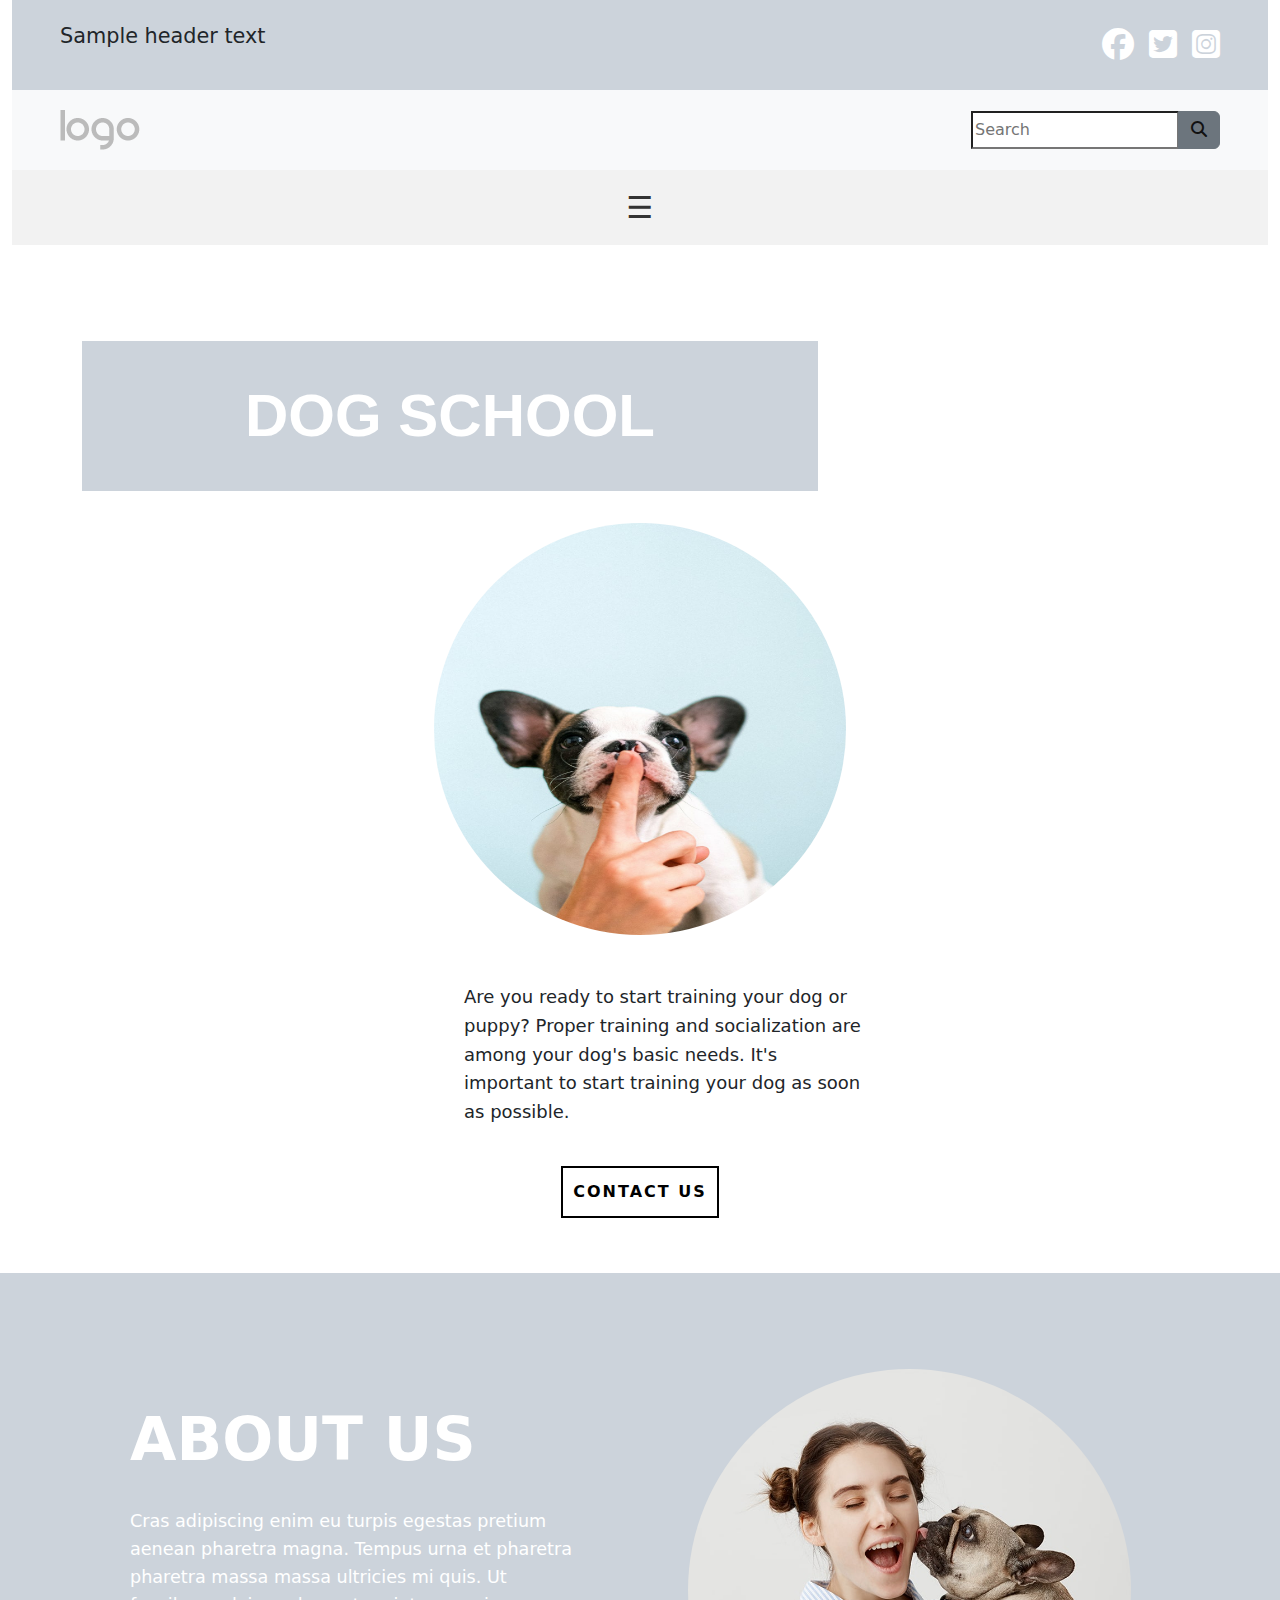
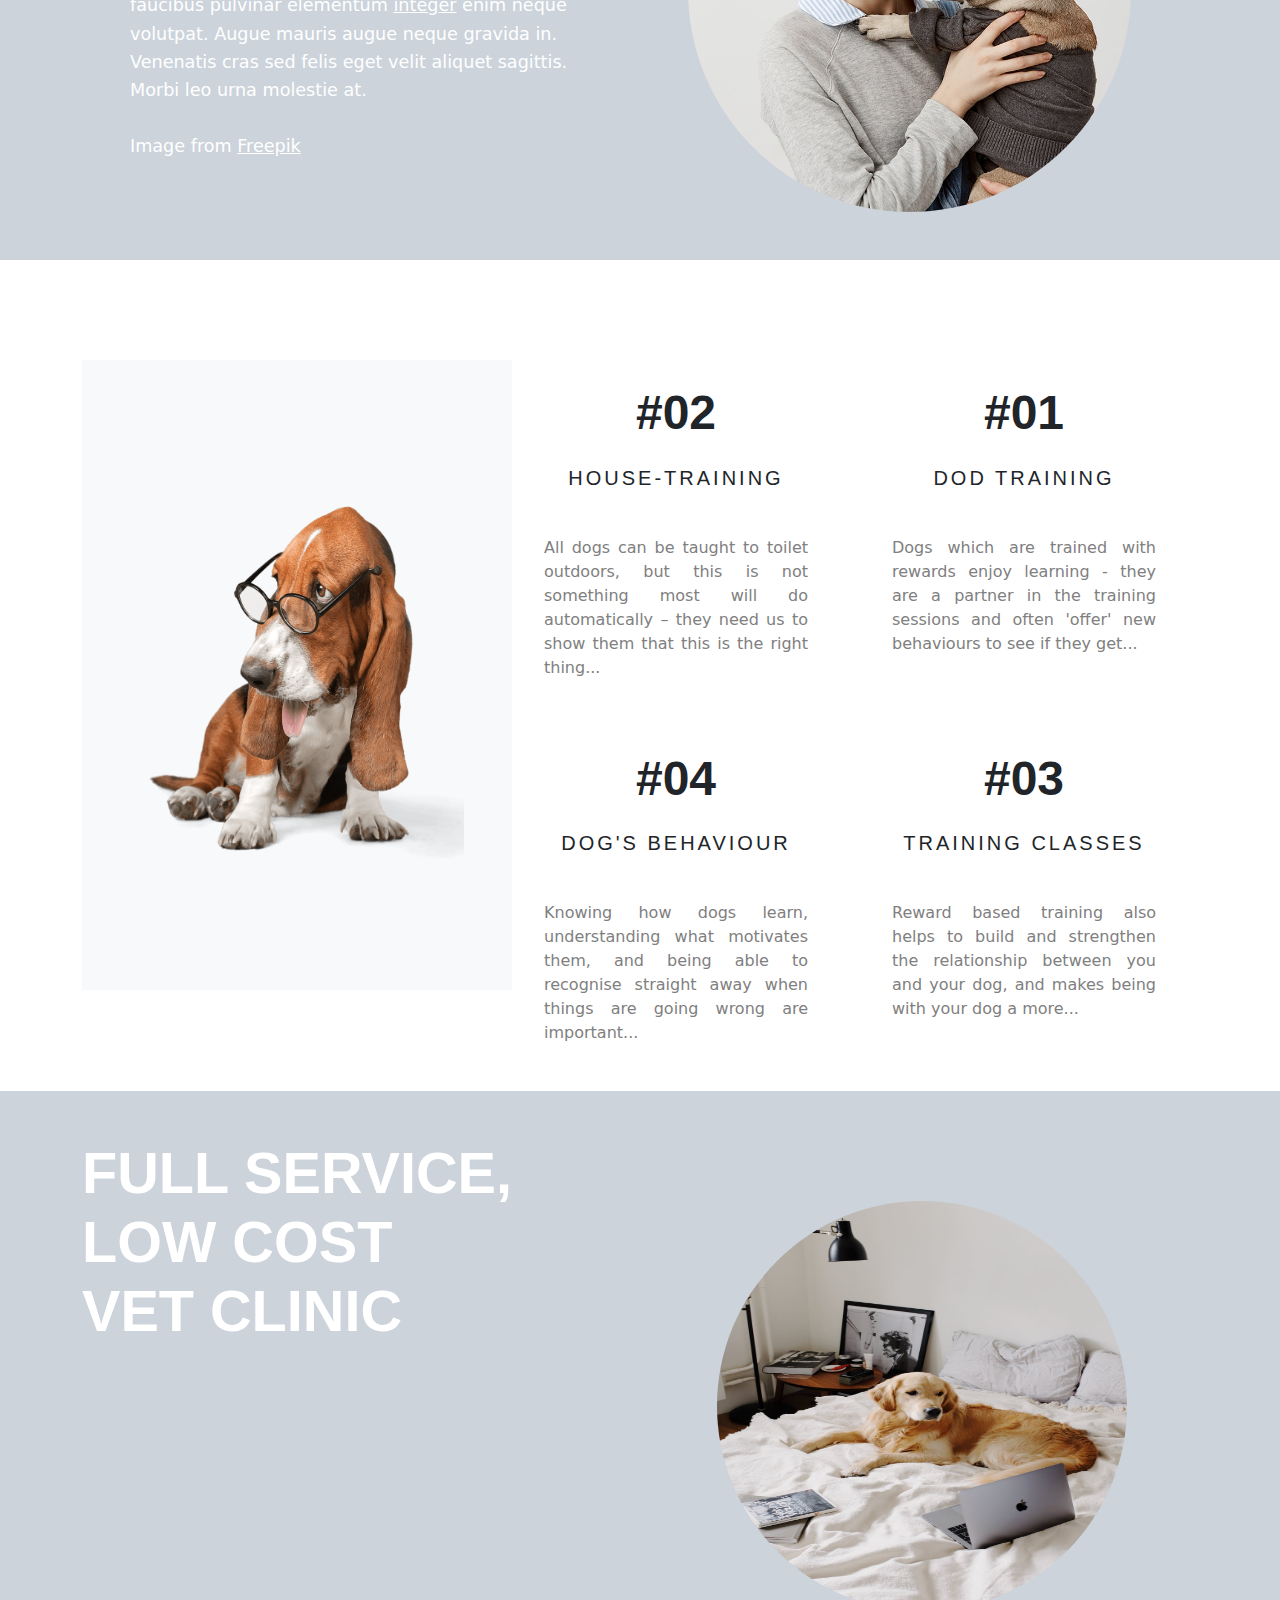
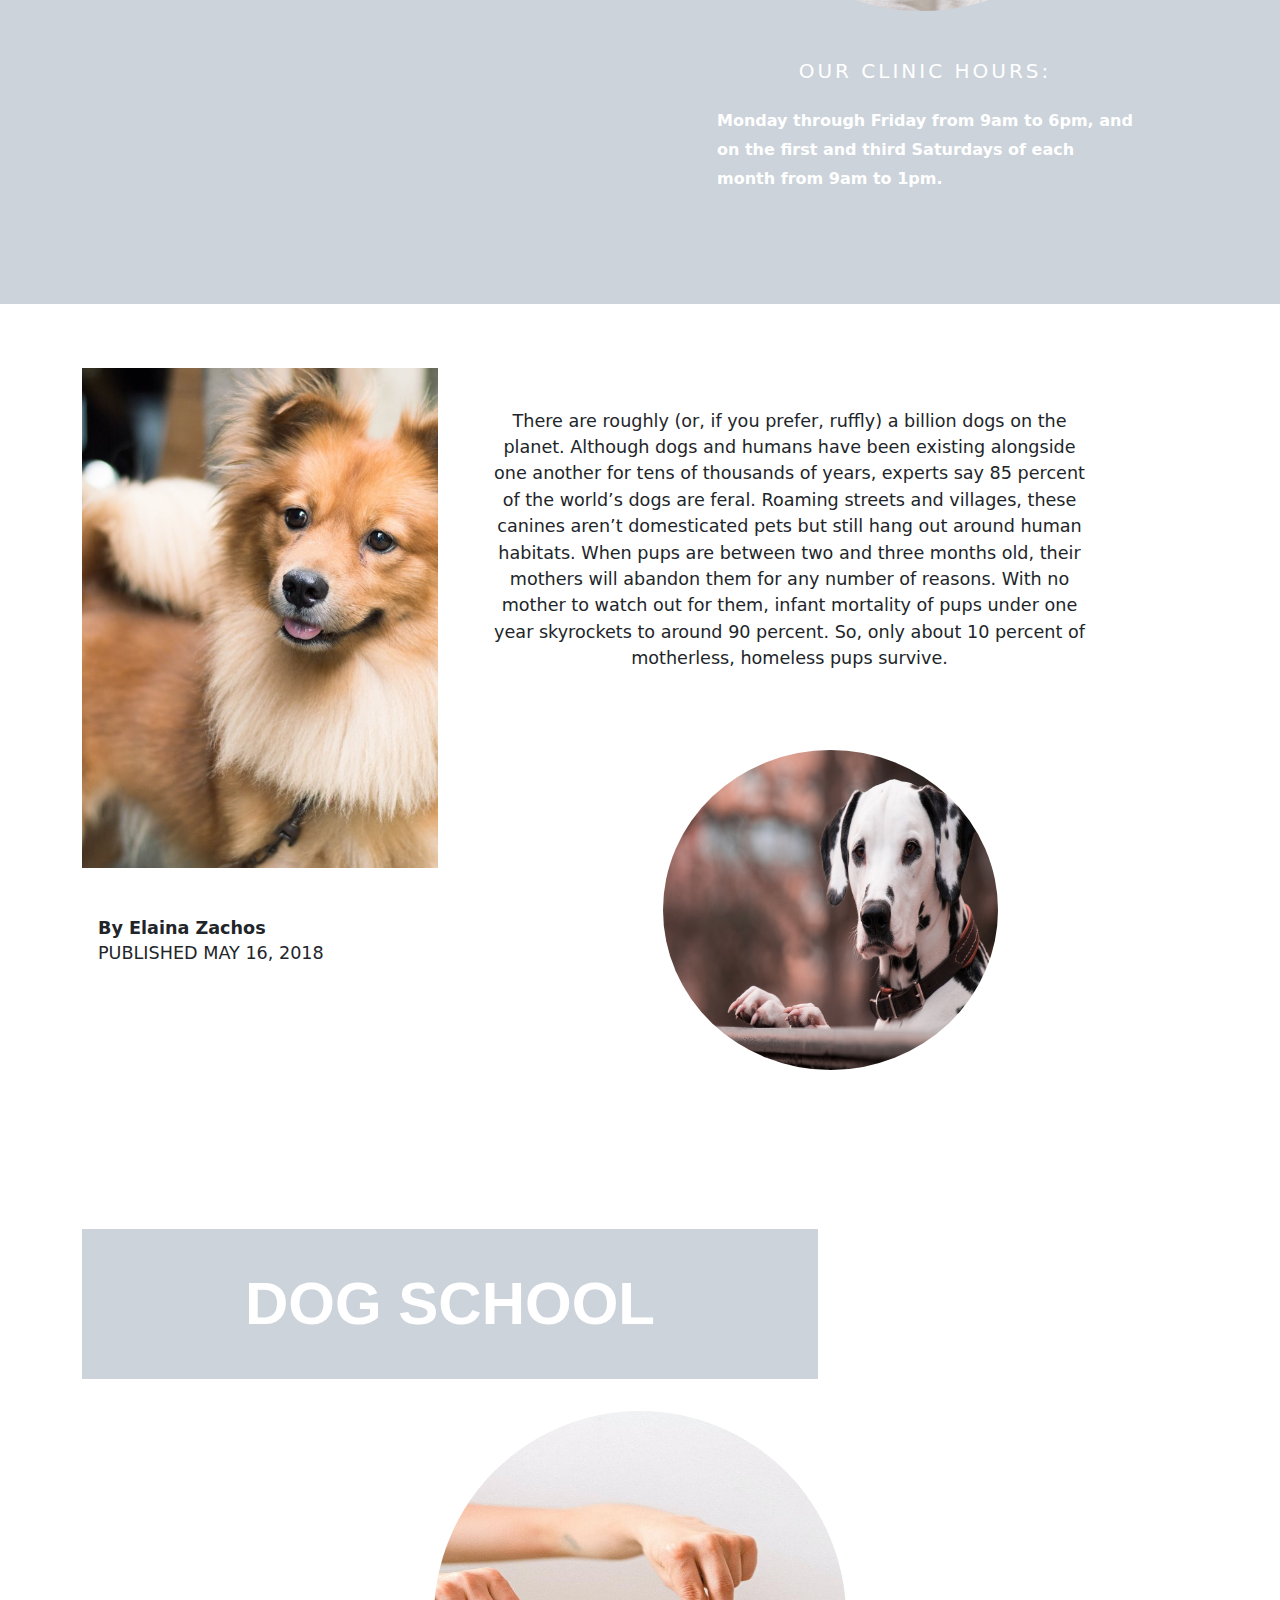
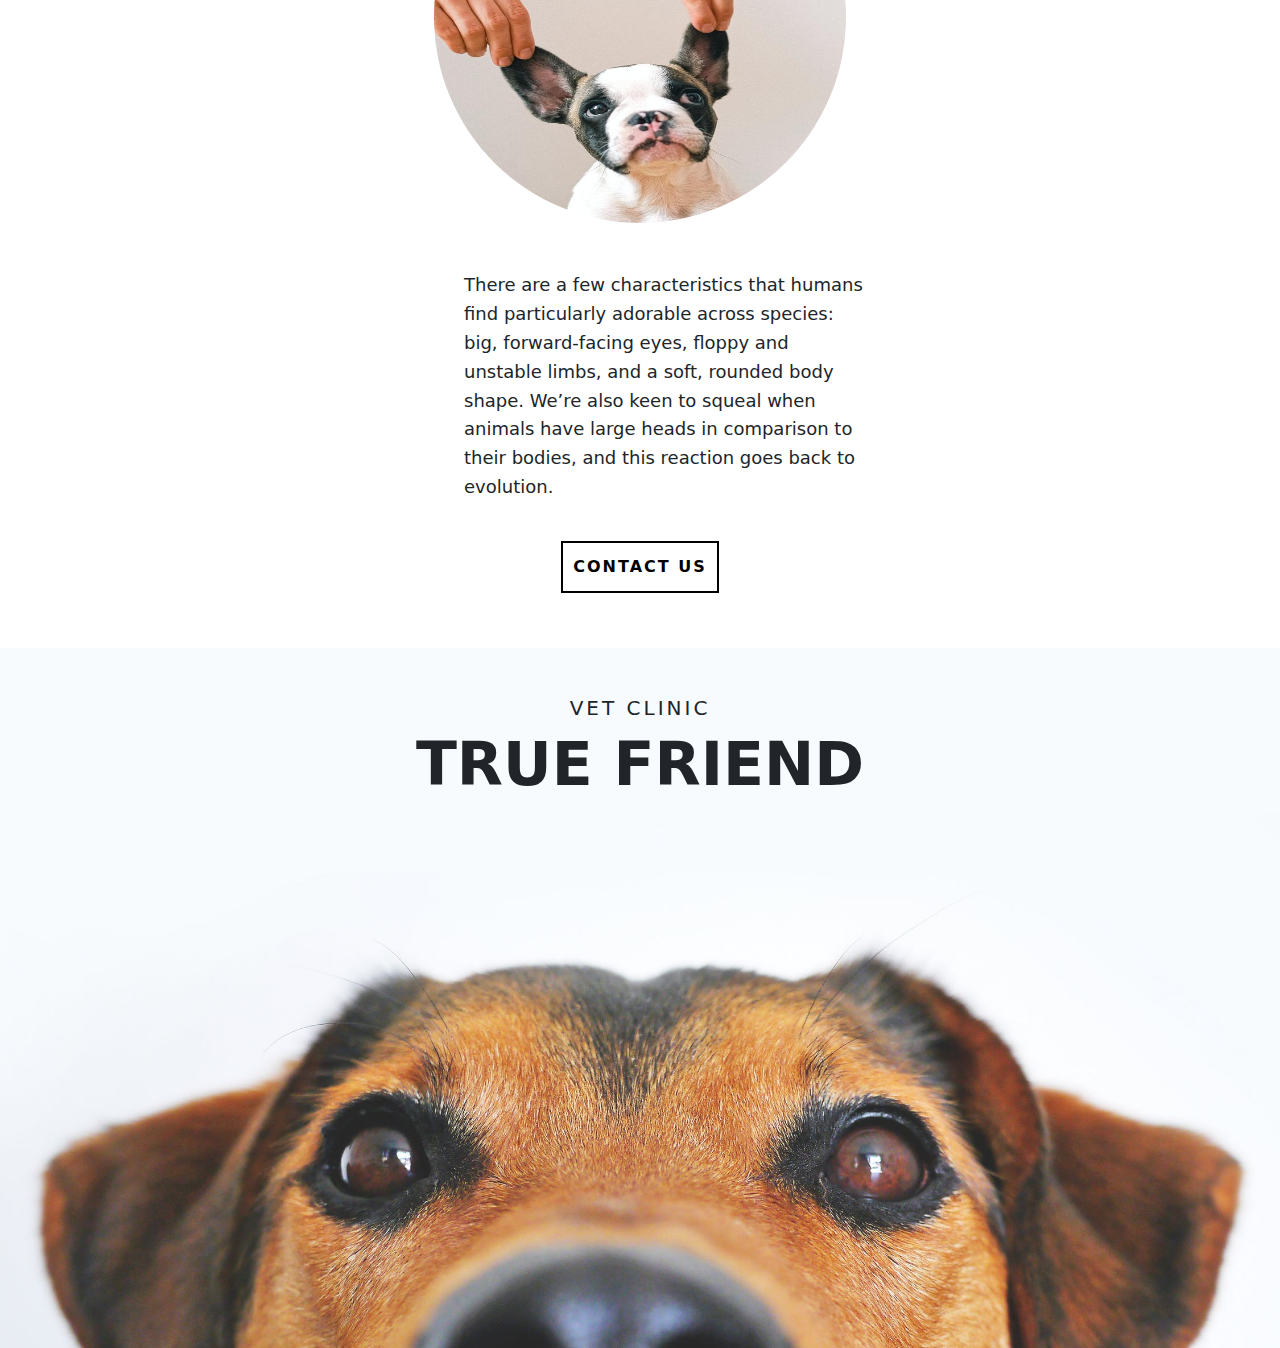
==== commit 4df2e054: "vet clinic section" ====
--- a/index.html
+++ b/index.html
@@ -529,6 +529,36 @@
       </div>
     </div>
   </section>
+
+  <!-- vet clinic -->
+  <section class="vet-clinic">
+    <div class="container">
+      <div class="row mt-5">
+        <div class="col-lg-12 mt-5 text-center">
+          <div class="items">
+            <h5
+              style="
+                letter-spacing: 3px;
+                text-transform: uppercase;
+                font-weight: 400;
+              "
+            >
+              Vet clinic
+            </h5>
+            <h1
+              style="
+                font-size: 3.75rem;
+                font-weight: 700;
+                text-transform: uppercase;
+              "
+            >
+              True Friend
+            </h1>
+          </div>
+        </div>
+      </div>
+    </div>
+  </section>
     
    
 
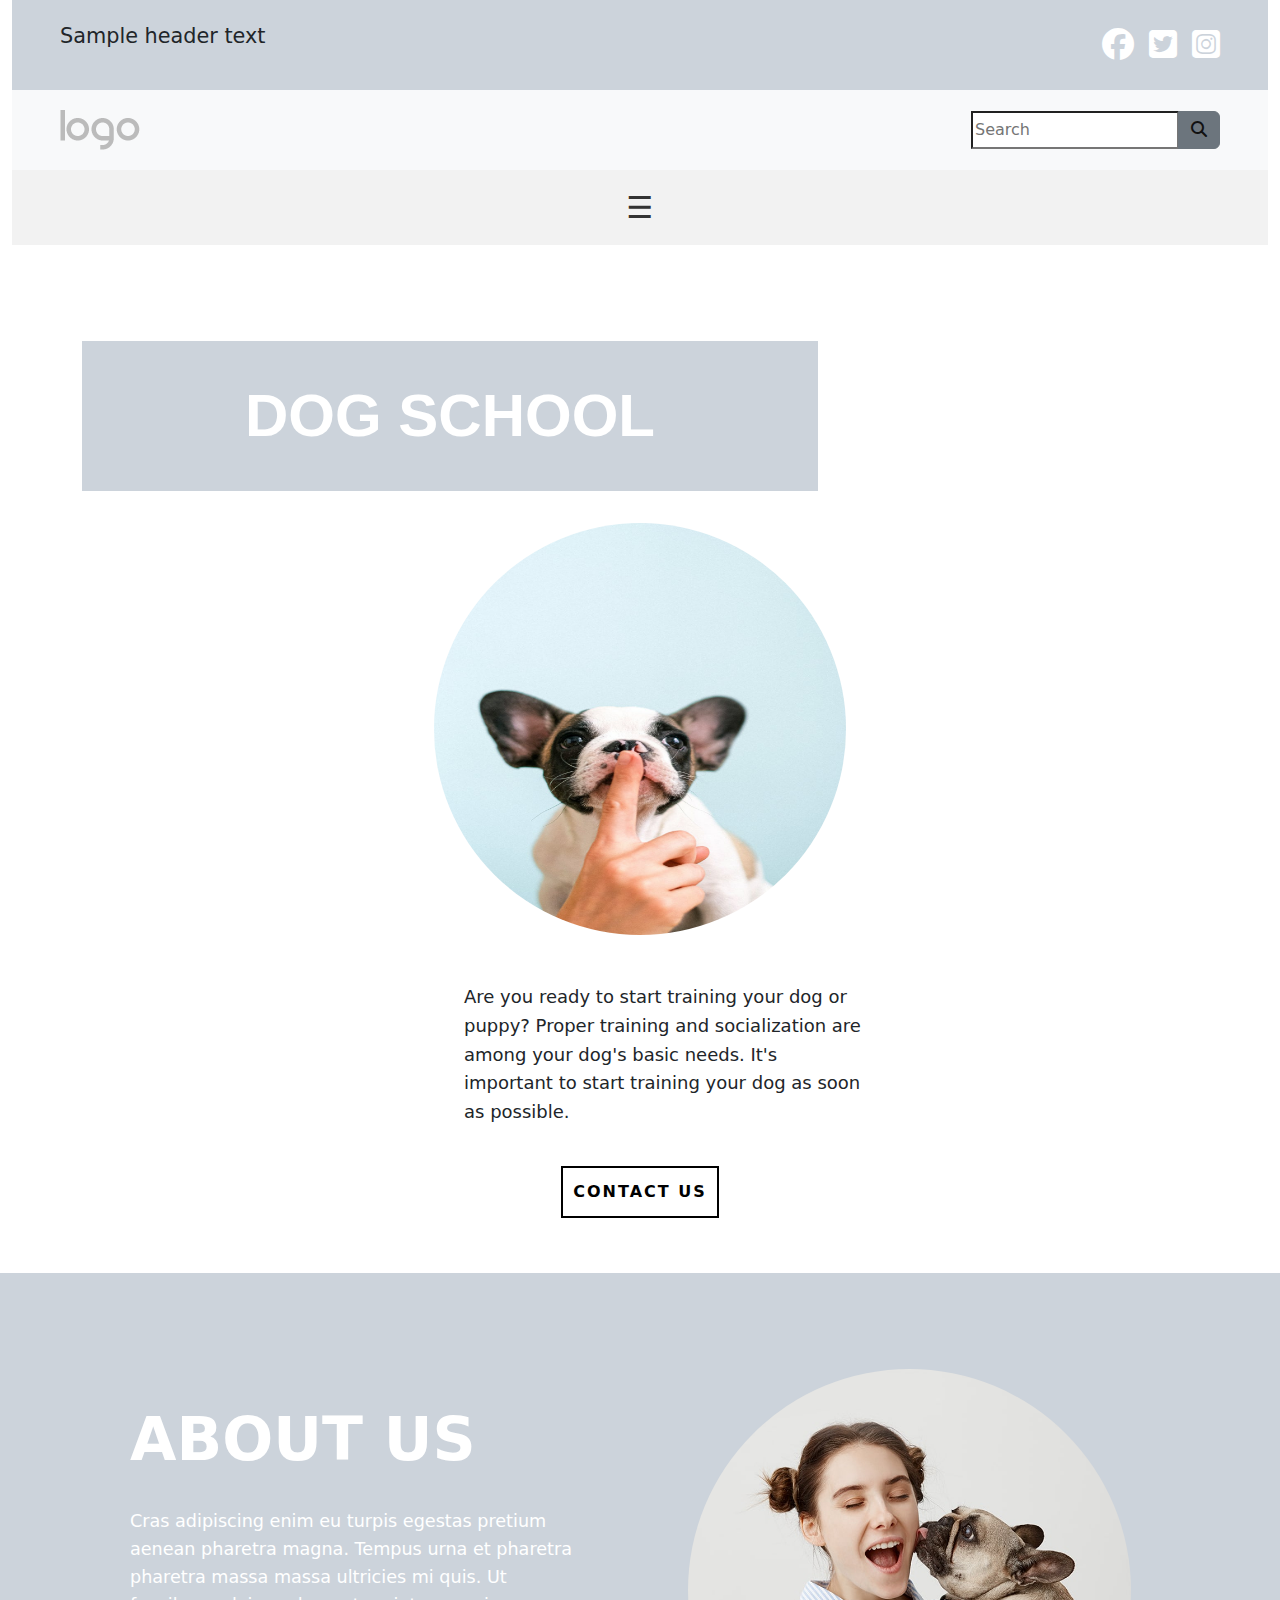
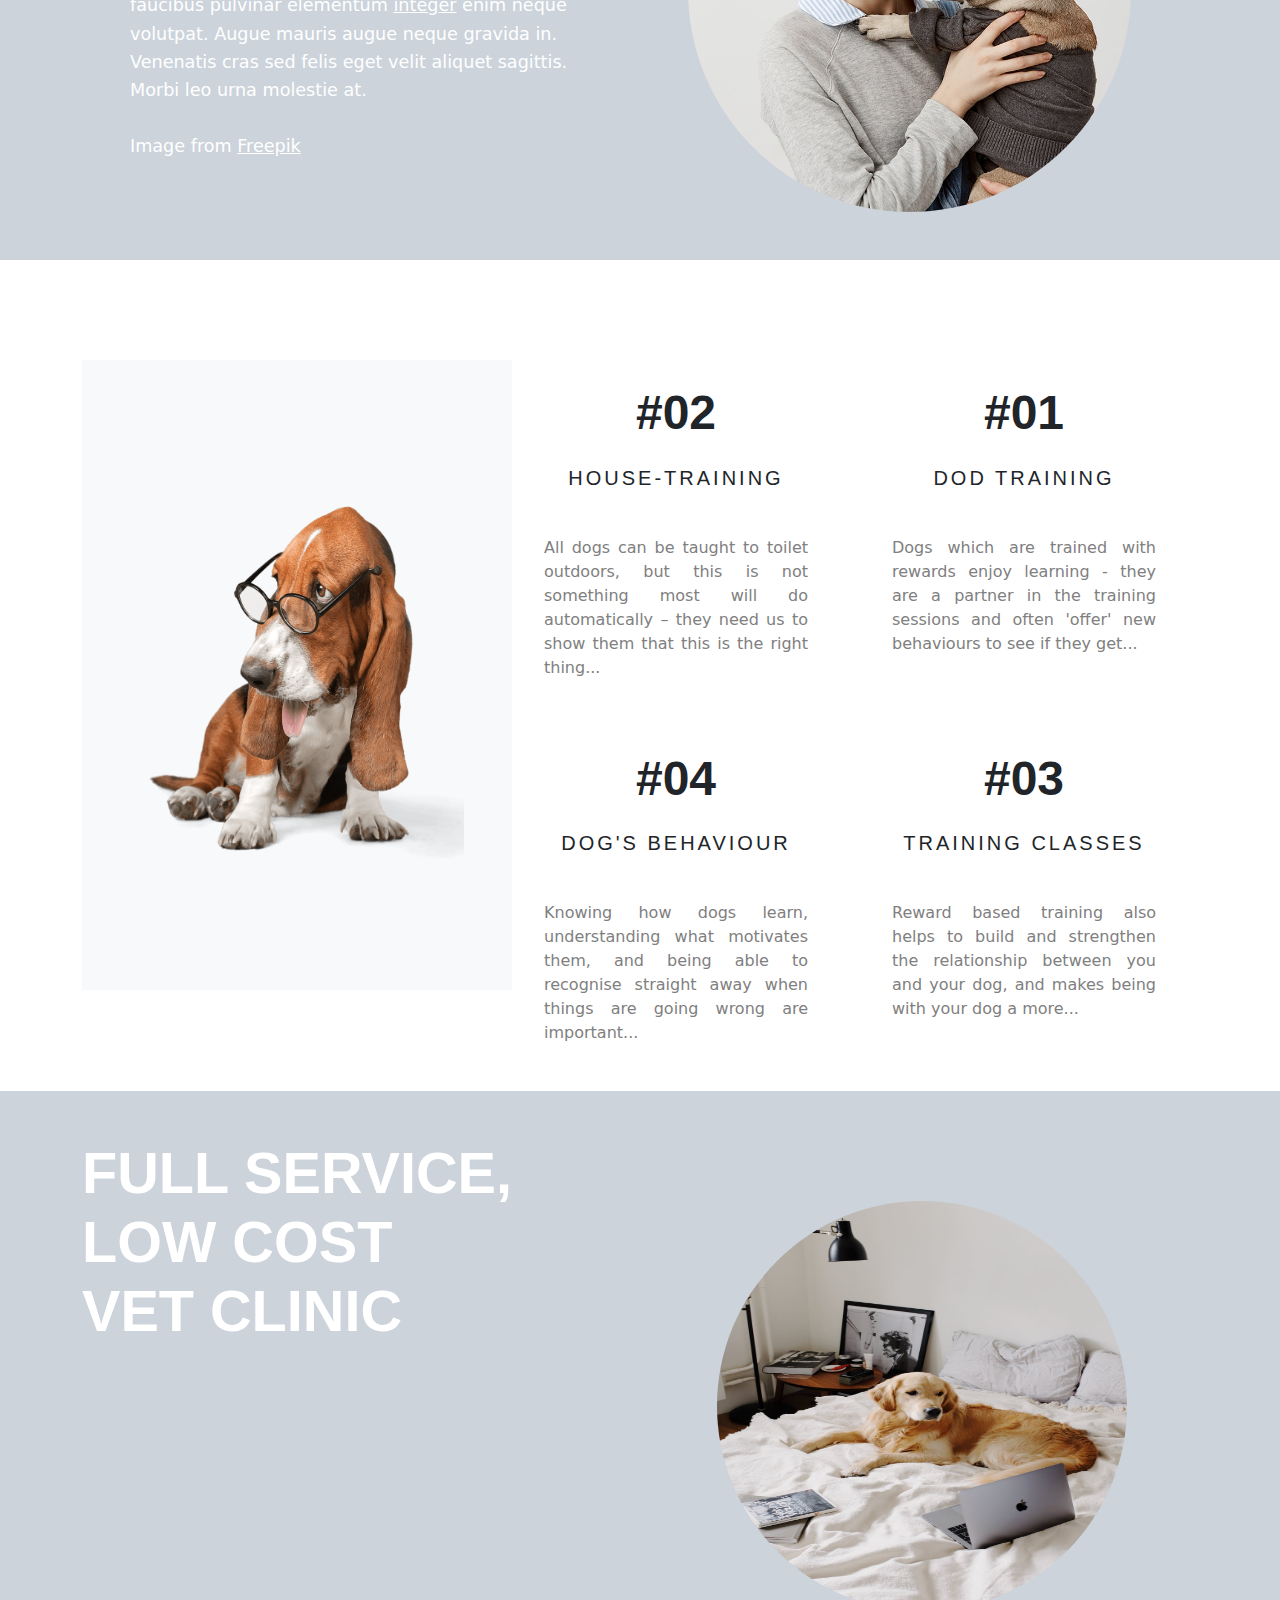
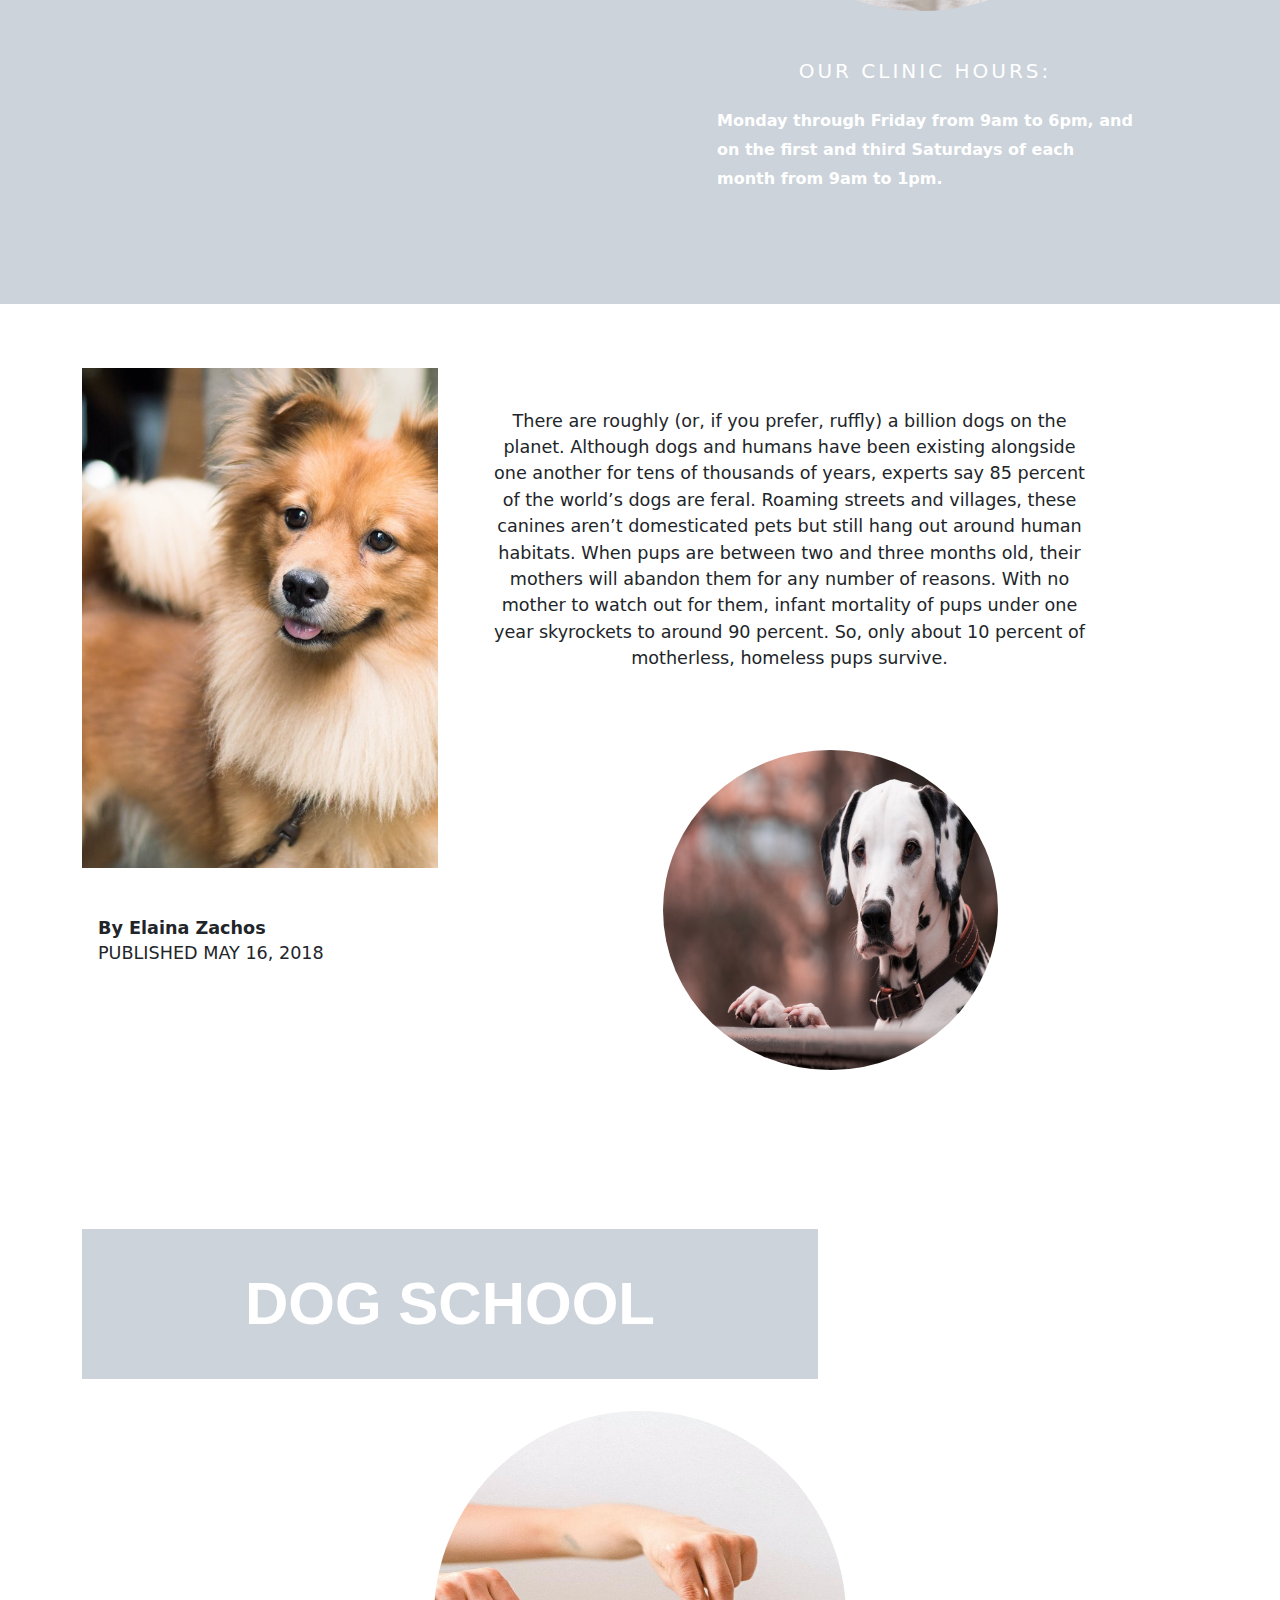
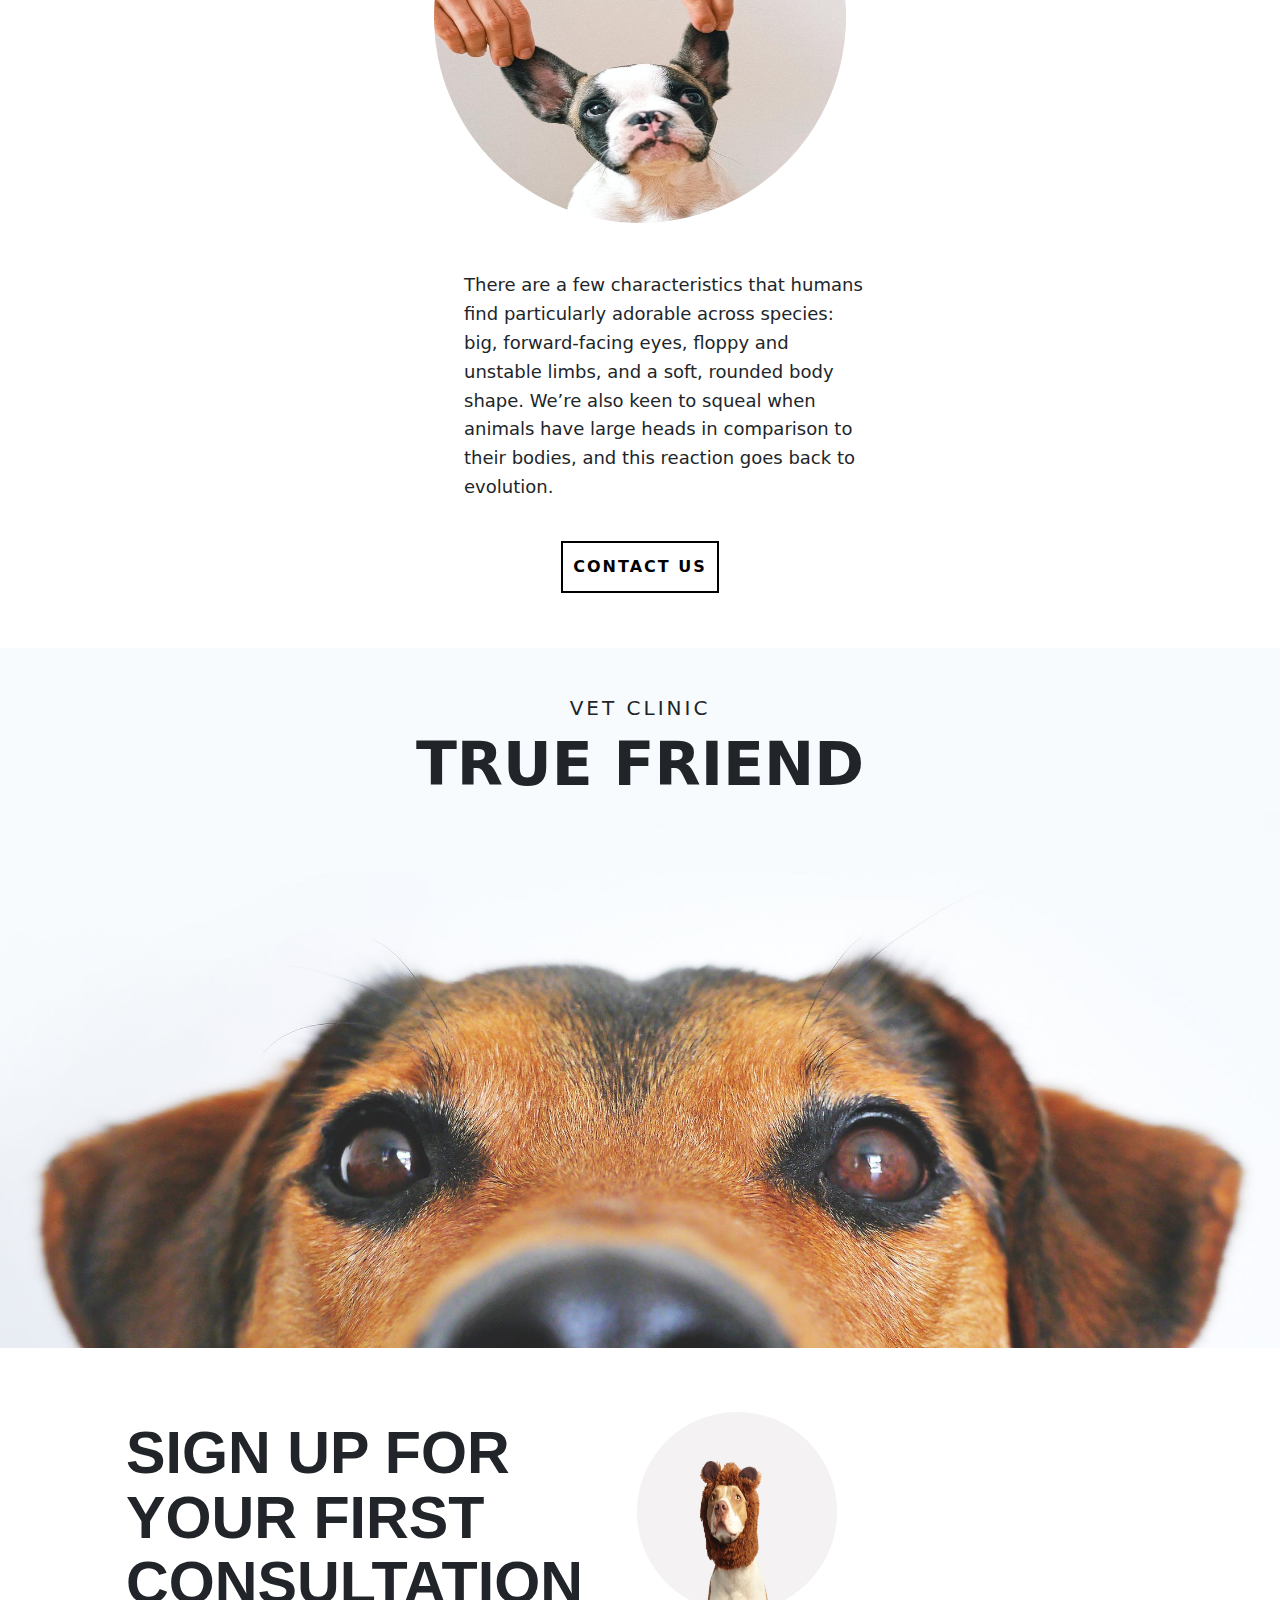
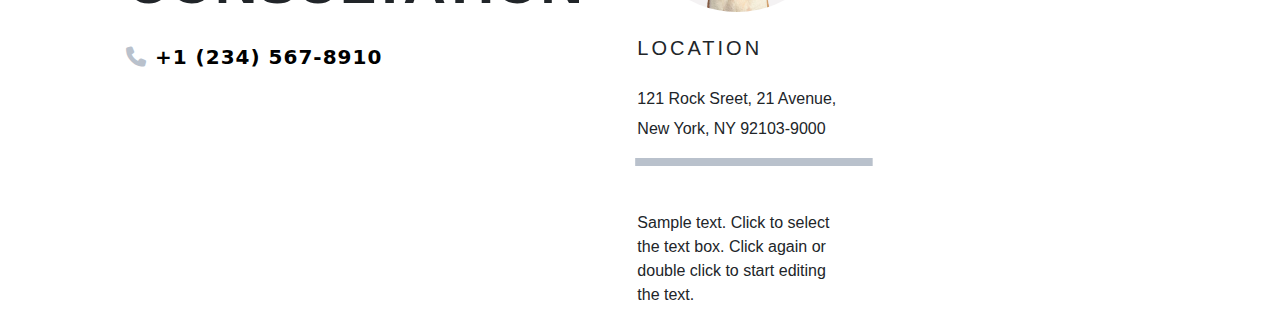
==== commit 6b64df45: "sign up section" ====
--- a/index.html
+++ b/index.html
@@ -560,6 +560,42 @@
     </div>
   </section>
     
+   <!-- sign up section -->
+   <section class="sign-up">
+    <div class="container">
+      <div class="row mt-5 ms-3">
+        <div class="col-lg-5 ms-3">
+          <div class="item mt-4">
+            <h2 style=" font-size: 3.7rem;  font-weight: 700;  text-transform: uppercase; line-height: 1.1; font-family: Roboto, sans-serif; ">
+              Sign up for your first consultation
+            </h2>
+          </div>
+          <a href="#"><span class="fas fa-phone mt-4" style="color: #b9c1cc; font-size: 20px"></span>
+            +1 (234) 567-8910
+          </a>
+        </div>
+        <div class="col-lg-3">
+          <div class="content ms-5" style="font-family: 'Open Sans', sans-serif" >
+            <div class="image mt-3 gy-4">
+              <img  style="height: 200px; width: 200px; border-radius: 50%"  src="./images/pexels-photo-825949.jpeg"  alt=""/>
+            </div>
+            <h6  class="mt-4"  style=" font-size: 1.25rem; letter-spacing: 3px; text-transform: uppercase;  font-weight: 400;  "> location</h6>
+            <p class="mt-4" style="line-height: 30px">
+              121 Rock Sreet, 21 Avenue, <br />
+              New York, NY 92103-9000
+            </p>
+            <p class="line" style="  color: #b9c1cc; font-size: 210px; font-weight: 900;  margin-top: -250px;">
+              __
+            </p>
+            <p style="margin-top: -30px">
+              Sample text. Click to select the text box. Click again or double
+              click to start editing the text.
+            </p>
+          </div>
+        </div>
+      </div>
+    </div>
+  </section>
    
 
     <script src="app.js"></script>
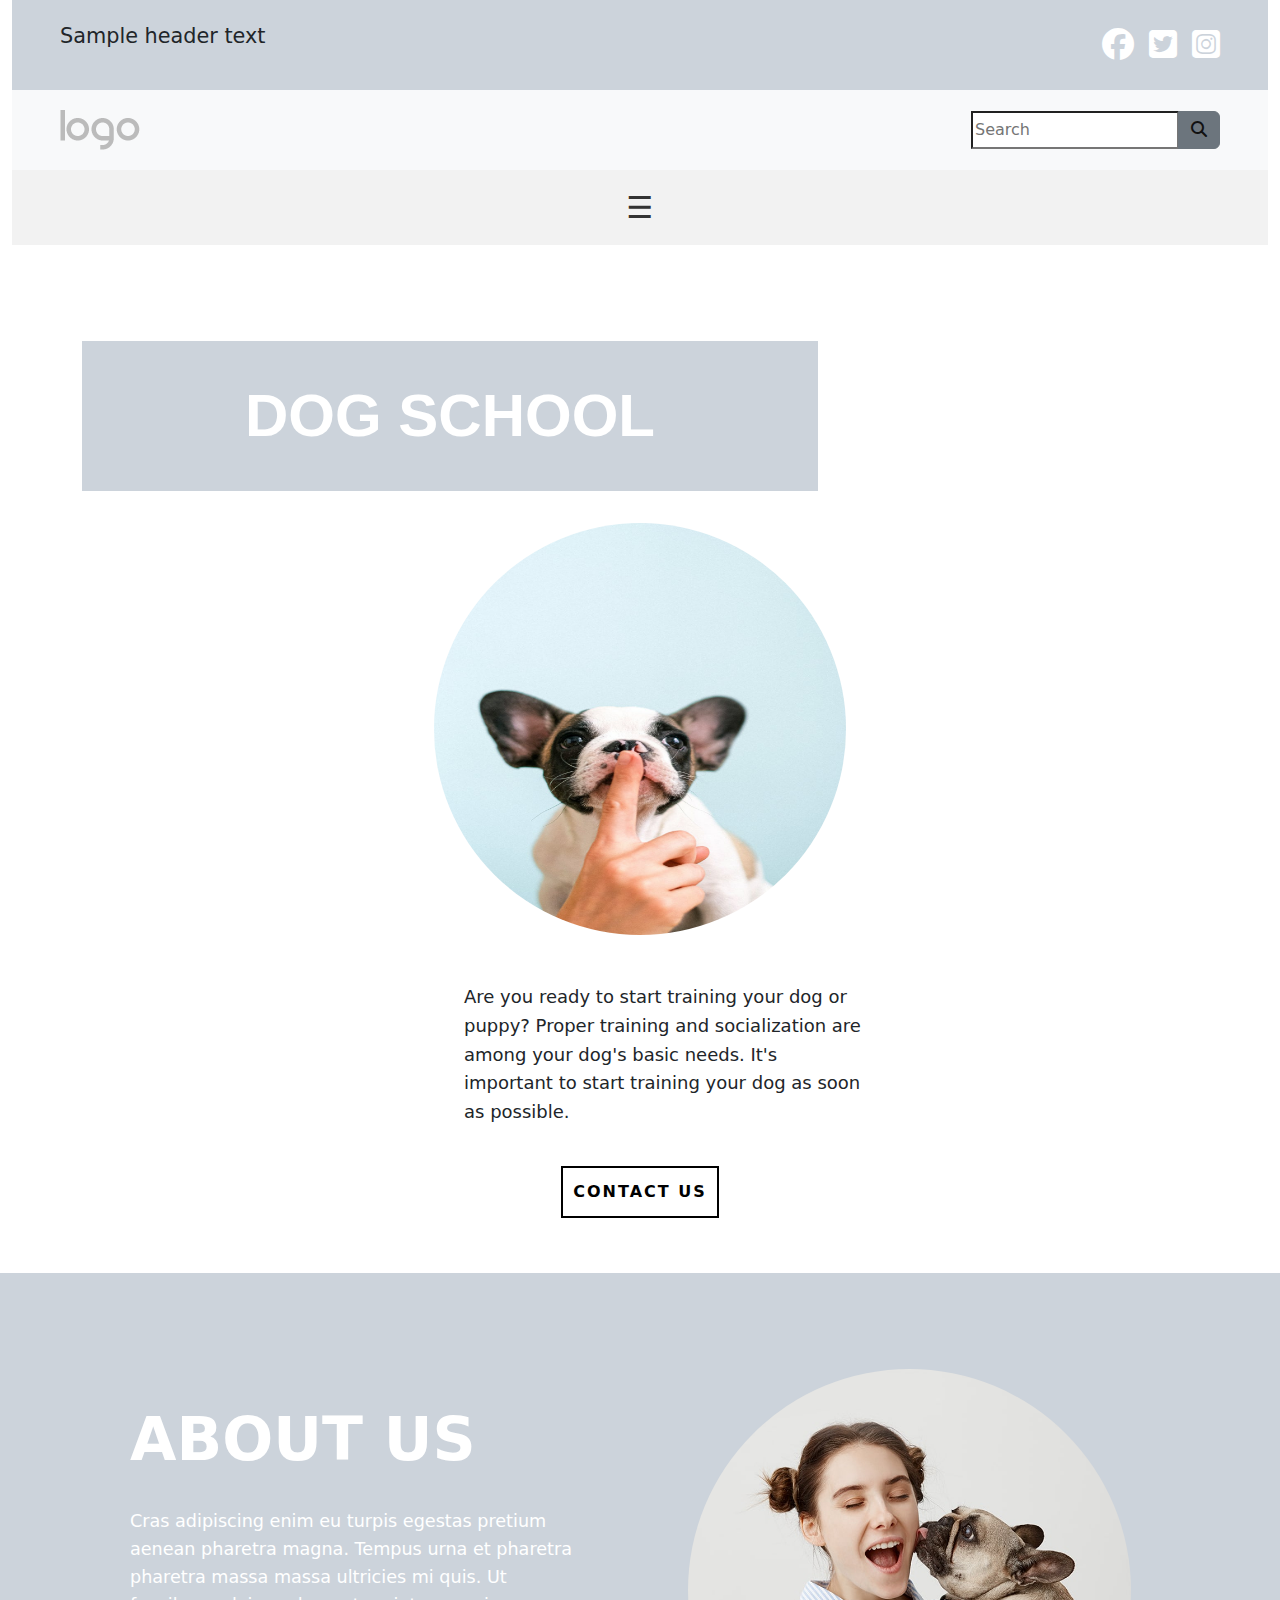
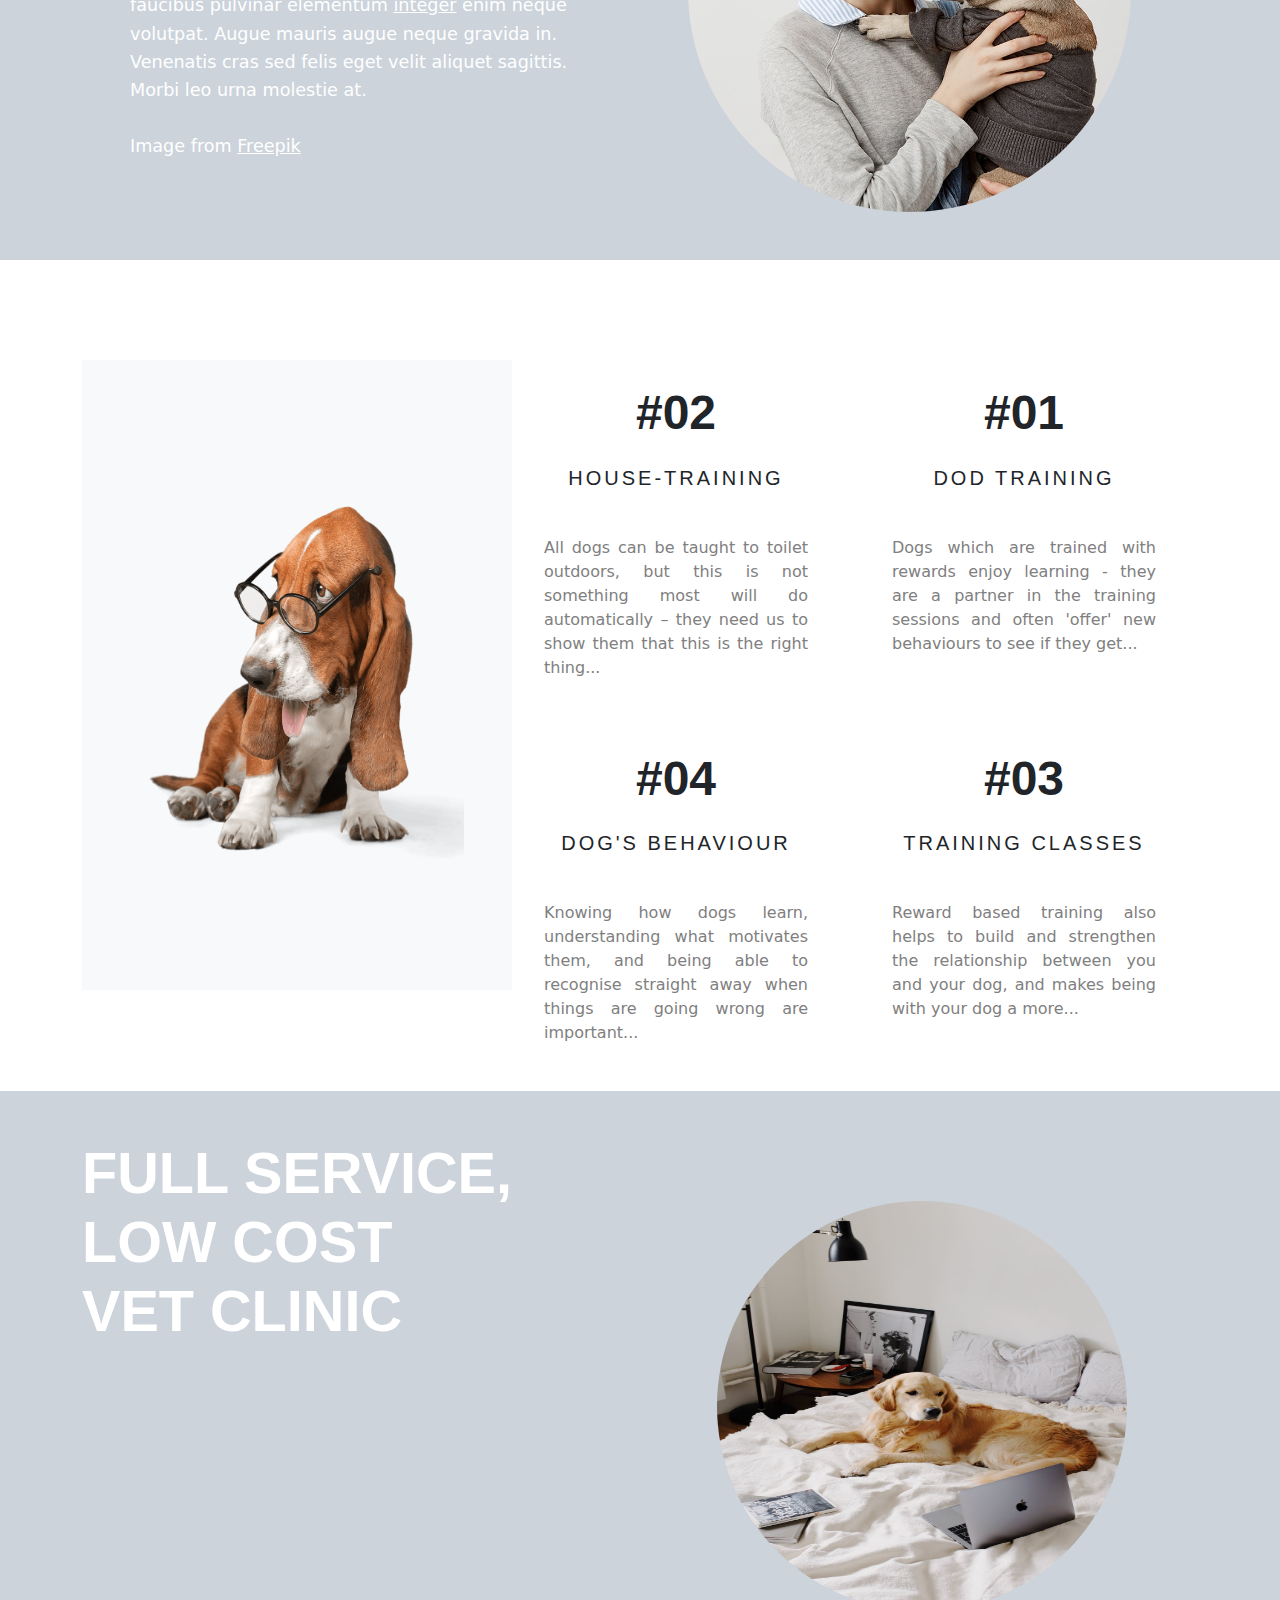
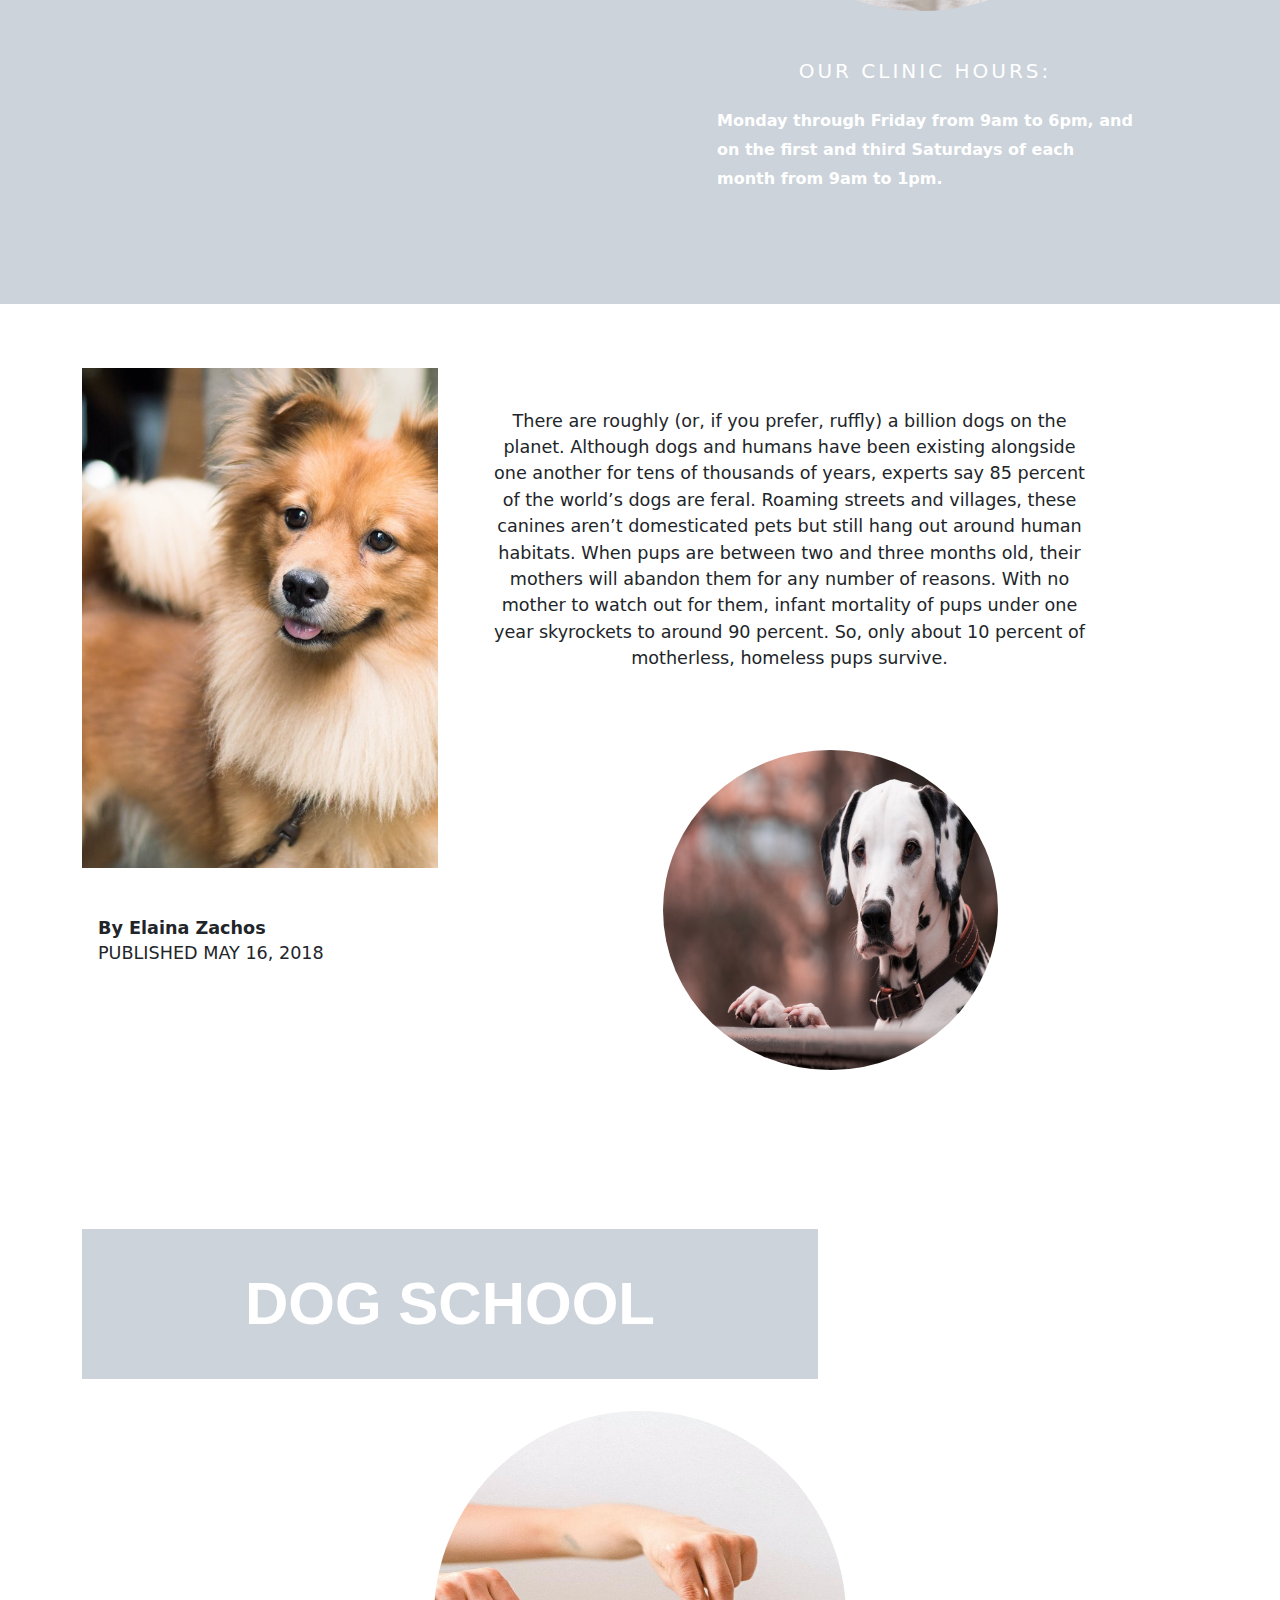
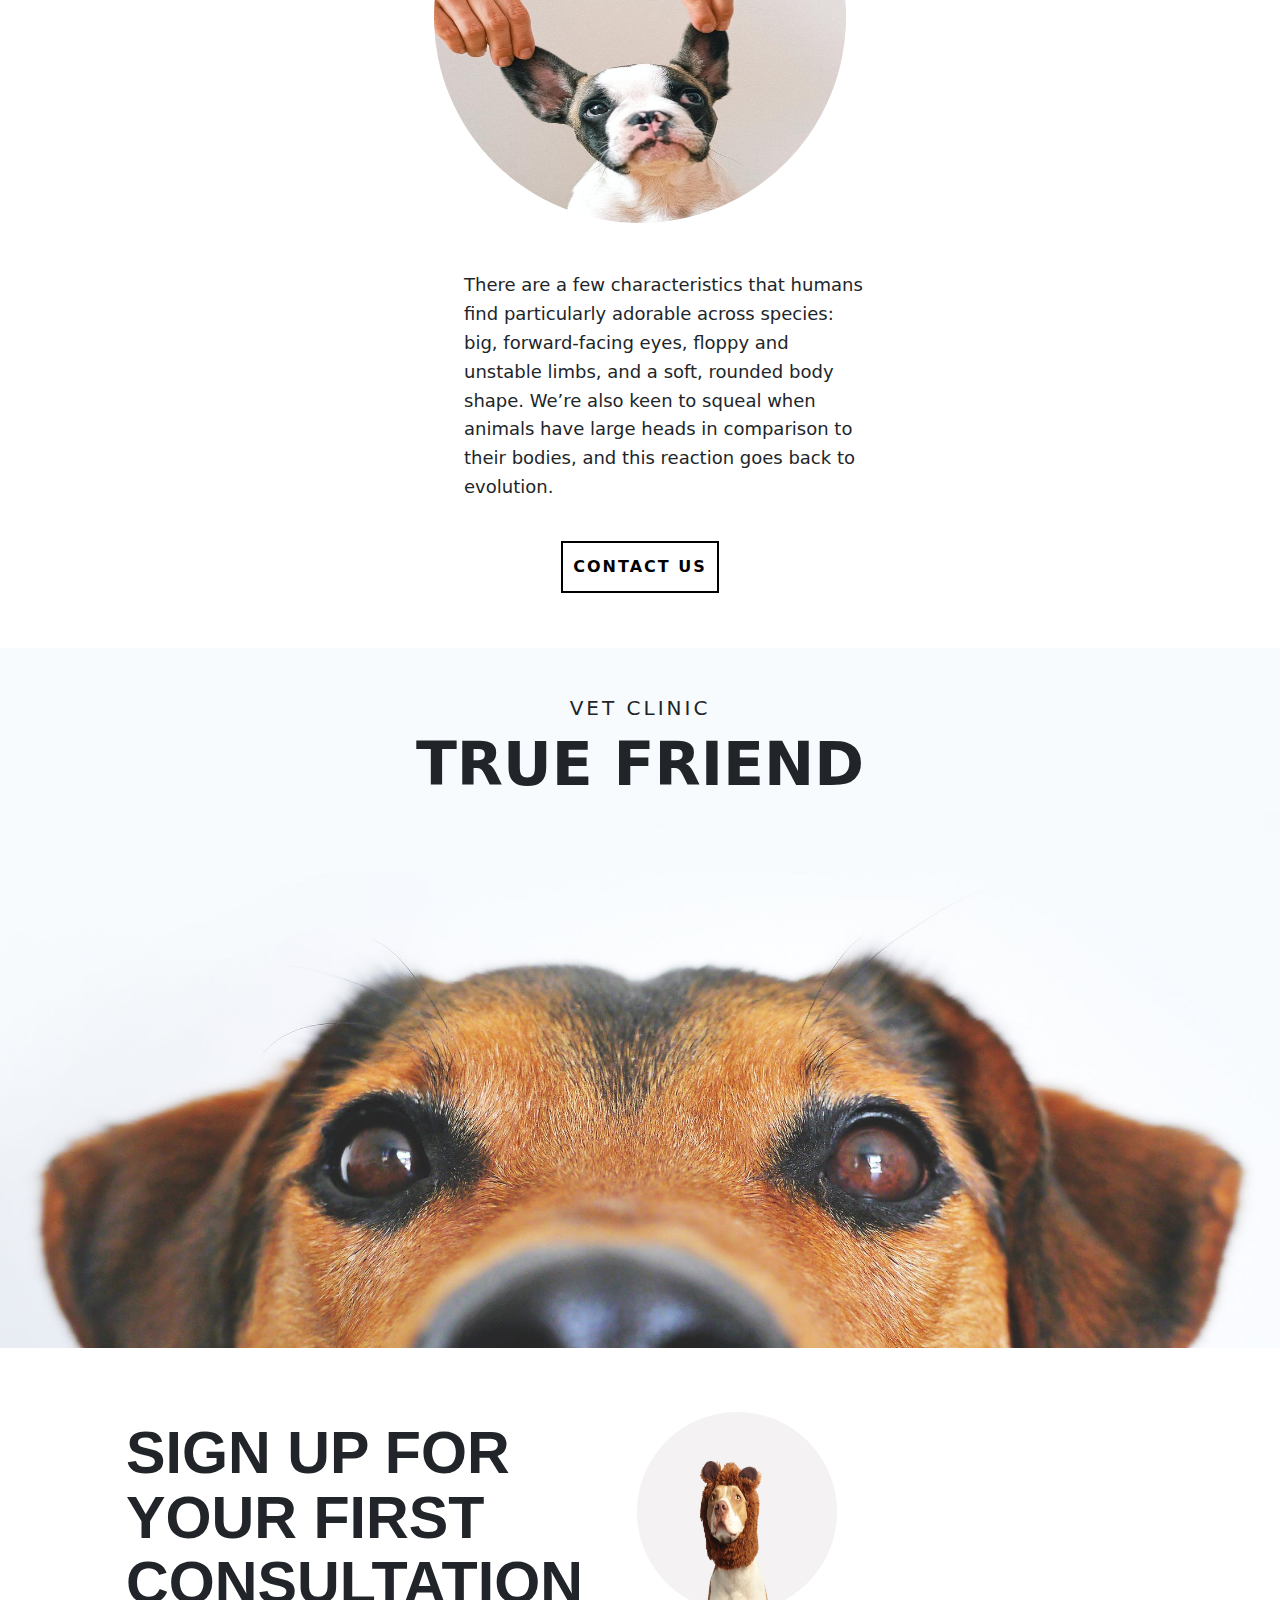
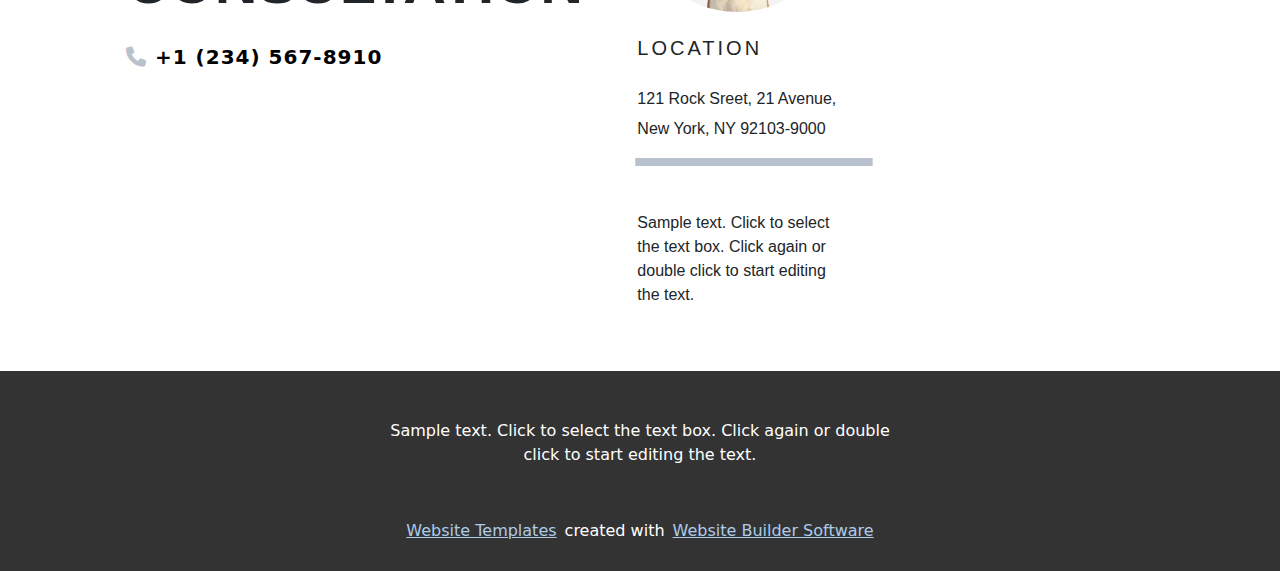
==== commit 44603eaa: "footer" ====
--- a/index.html
+++ b/index.html
@@ -596,6 +596,33 @@
       </div>
     </div>
   </section>
+
+  <!-- footer -->
+  <footer>
+    <div class="content mt-5 d-flex text-center justify-content-center" style="background-color: #333333; height: 100px">
+      <p class="text-white text-center mt-5">
+        Sample text. Click to select the text box. Click again or double
+        <br />
+        click to start editing the text.
+      </p>
+    </div>
+  </footer>
+  <!-- web section -->
+  <section
+    class="web-section text-white"
+    style="background-color: #333333; height: 100px">
+    <div class="content d-flex text-align-center justify-content-center">
+      <a class="mt-5 me-2" href="#">
+        <span>Website Templates</span>
+      </a>
+      <p class="mt-5">
+        <span>created with</span>
+      </p>
+      <a class="mt-5 ms-2" href="#">
+        <span>Website Builder Software</span>
+      </a>
+    </div>
+  </section>
    
 
     <script src="app.js"></script>
